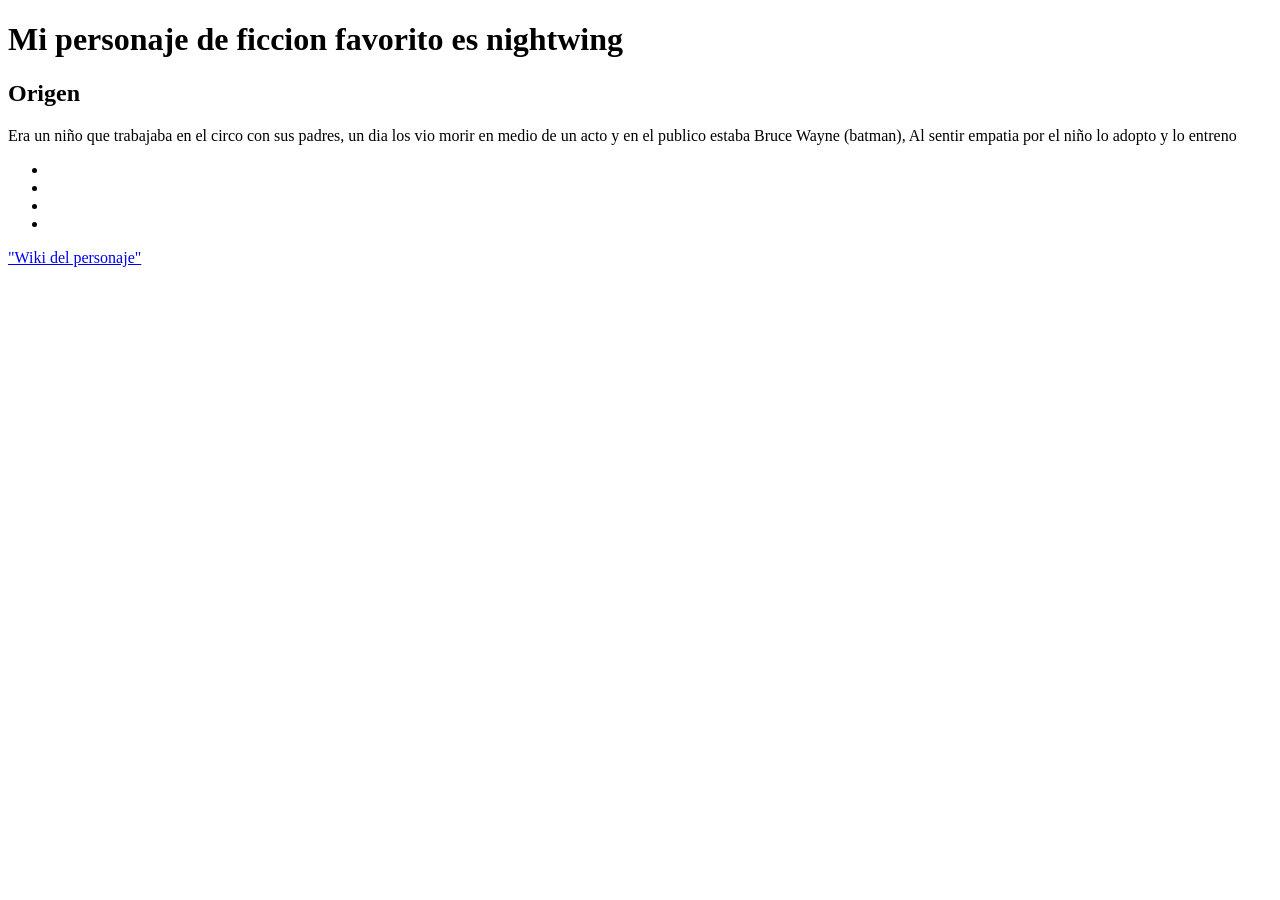
==== index.html @ abec76a6 "hola mundo" ====
<!doctype html>
<html lang="es">
  <head>
    <meta charset="utf-8" />
    <title>Personaje</title>
  </head>
  <body>
    <h1>Mi personaje de ficcion favorito es nightwing</h1>
    <h2>Origen</h2>
    <p>
      Era un niño que trabajaba en el circo con sus padres, un dia los vio morir
      en medio de un acto y en el publico estaba Bruce Wayne (batman), Al sentir
      empatia por el niño lo adopto y lo entreno
    </p>
    <ul>
      <li></li>

      <li></li>

      <li></li>

      <li></li>
    </ul>
    <a href="https://es.wikipedia.org/wiki/Nightwing_(DC_Comics)"
      ><p>"Wiki del personaje"</p></a
    >
  </body>
</html>
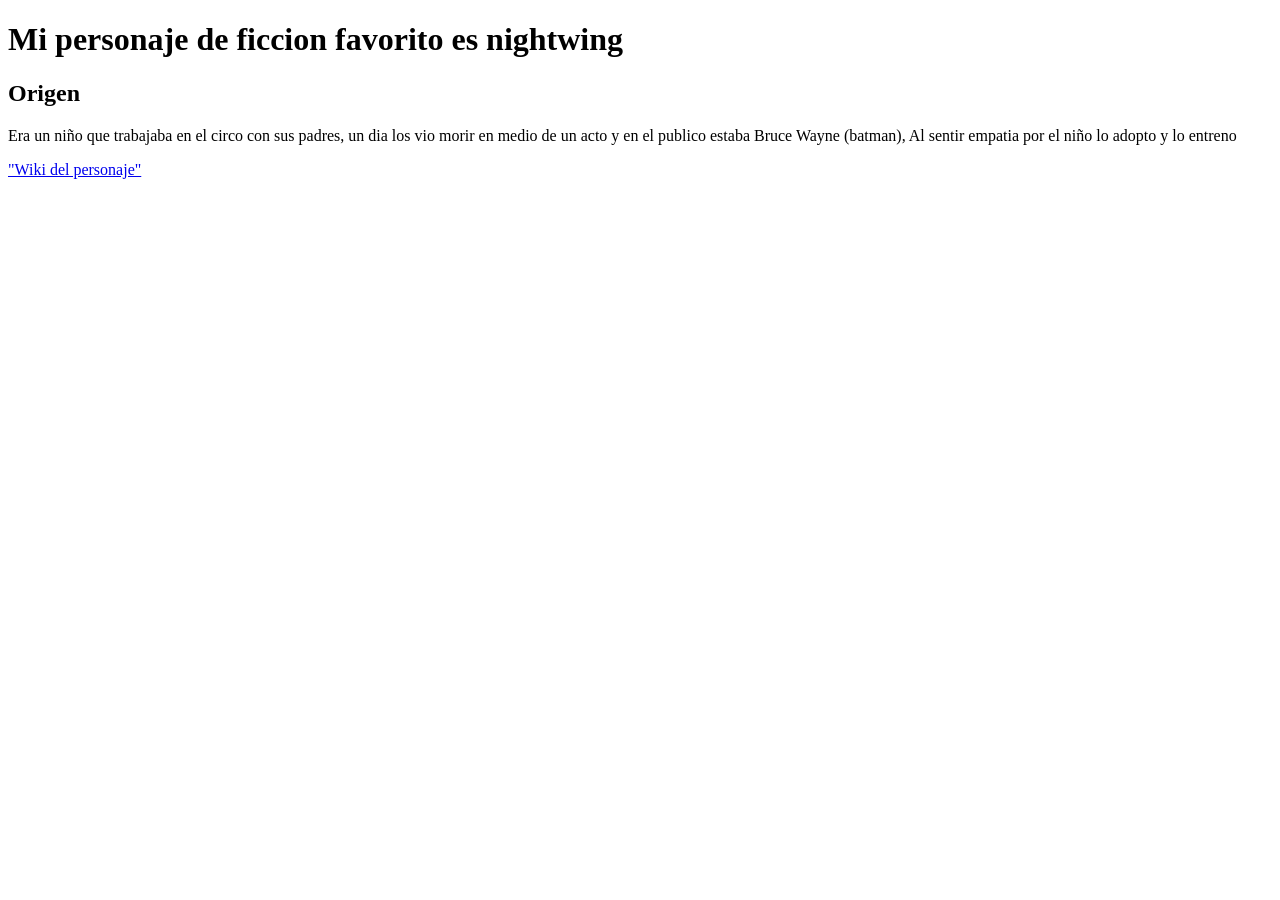
==== commit a76be0da: "Remove empty list from index.html Removed empty list from the character description section." ====
--- a/index.html
+++ b/index.html
@@ -12,15 +12,6 @@
       en medio de un acto y en el publico estaba Bruce Wayne (batman), Al sentir
       empatia por el niño lo adopto y lo entreno
     </p>
-    <ul>
-      <li></li>
-
-      <li></li>
-
-      <li></li>
-
-      <li></li>
-    </ul>
     <a href="https://es.wikipedia.org/wiki/Nightwing_(DC_Comics)"
       ><p>"Wiki del personaje"</p></a
     >
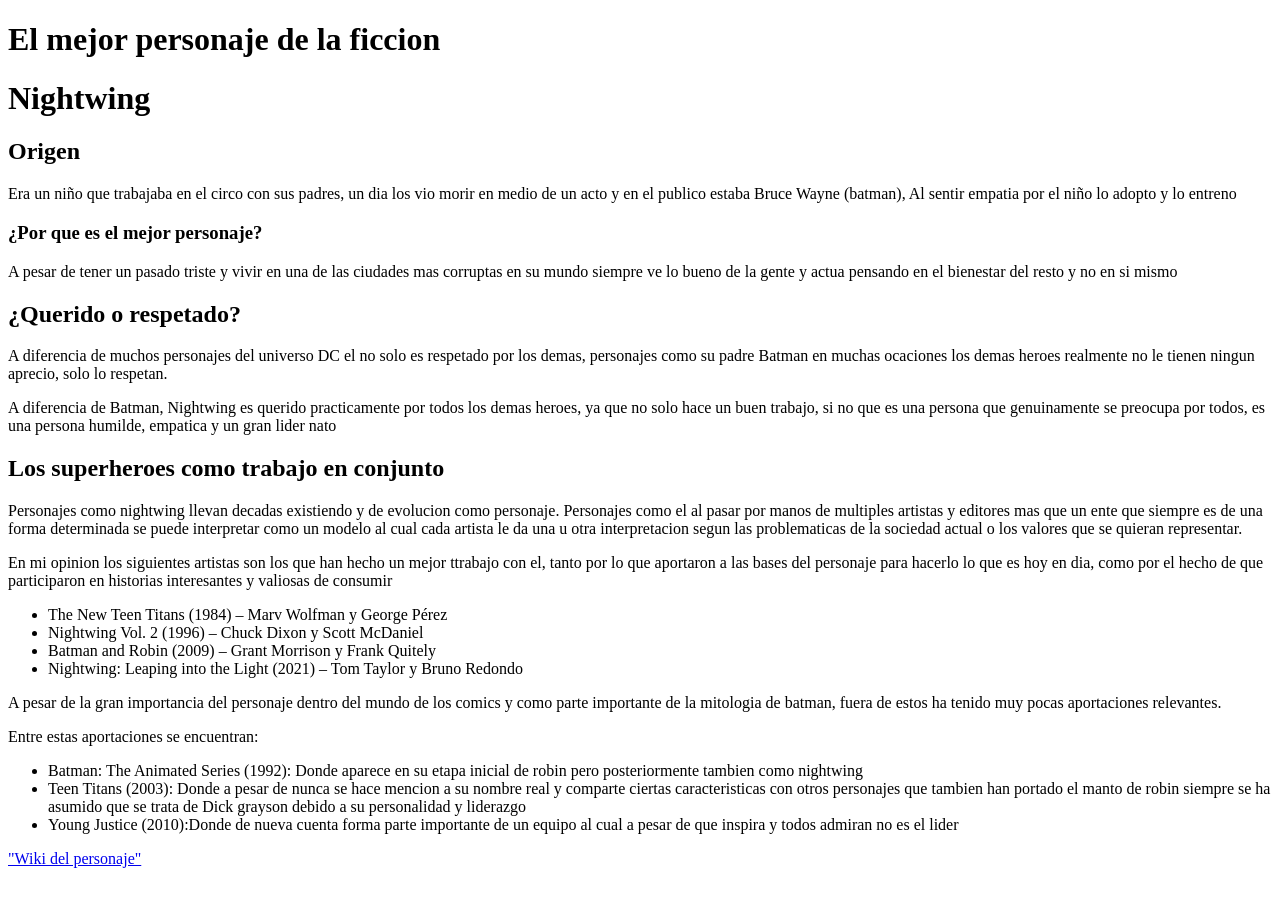
==== commit 0f260852: "Toda la informacion de la front page" ====
--- a/index.html
+++ b/index.html
@@ -5,15 +5,37 @@
     <title>Personaje</title>
   </head>
   <body>
-    <h1>Mi personaje de ficcion favorito es nightwing</h1>
+    <h1>El mejor personaje de la ficcion</h1>
+    <h1>Nightwing</h1>
     <h2>Origen</h2>
     <p>
       Era un niño que trabajaba en el circo con sus padres, un dia los vio morir
       en medio de un acto y en el publico estaba Bruce Wayne (batman), Al sentir
       empatia por el niño lo adopto y lo entreno
     </p>
-    <a href="https://es.wikipedia.org/wiki/Nightwing_(DC_Comics)"
-      ><p>"Wiki del personaje"</p></a
-    >
+    <h3>¿Por que es el mejor personaje?</h3>
+    <p>A pesar de tener un pasado triste y vivir en una de las ciudades mas corruptas en su mundo siempre ve lo bueno de la gente y actua pensando en el bienestar del resto y no en si mismo</p>
+    <h2>¿Querido o respetado?</h2>
+    <p>A diferencia de muchos personajes del universo DC el no solo es respetado por los demas, personajes como su padre Batman en muchas ocaciones los demas heroes realmente no le tienen ningun aprecio, solo lo respetan.</p>
+    <p>A diferencia de Batman, Nightwing es querido practicamente por todos los demas heroes, ya que no solo hace un buen trabajo, si no que es una persona que genuinamente se preocupa por todos, es una persona humilde, empatica y un gran lider nato</p>
+    <h2>Los superheroes como trabajo en conjunto</h2>
+    <p>Personajes como nightwing llevan decadas existiendo y de evolucion como personaje. Personajes como el al pasar por manos de multiples artistas y editores mas que un ente que siempre es de una forma determinada se puede interpretar como un modelo al cual cada artista le da una u otra interpretacion segun las problematicas de la sociedad actual o los valores que se quieran representar.</p>
+    <p>En mi opinion los siguientes artistas son los que han hecho un mejor ttrabajo con el, tanto por lo que aportaron a las bases del personaje para hacerlo lo que es hoy en dia, como por el hecho de que participaron en historias interesantes y valiosas de consumir</p>
+    <ul>
+      <li>The New Teen Titans (1984) – Marv Wolfman y George Pérez</li>
+      <li>Nightwing Vol. 2 (1996) – Chuck Dixon y Scott McDaniel</li>
+      <li>Batman and Robin (2009) – Grant Morrison y Frank Quitely</li>
+      <li>Nightwing: Leaping into the Light (2021) – Tom Taylor y Bruno Redondo</li>
+    </ul>
+    <p>A pesar de la gran importancia del personaje dentro del mundo de los comics y como parte importante de la mitologia de batman, fuera de estos ha tenido muy pocas aportaciones relevantes.</p>
+    <p>Entre estas aportaciones se encuentran: </p>
+    <ul>
+      <li>Batman: The Animated Series (1992):
+      Donde aparece en su etapa inicial de robin pero posteriormente tambien como nightwing</li>
+      <li>Teen Titans (2003): Donde a pesar de nunca se hace mencion a su nombre real y comparte ciertas caracteristicas con otros personajes que tambien han portado el manto de robin siempre se ha asumido que se trata de Dick grayson debido a su personalidad y liderazgo</li>
+      <li>Young Justice (2010):Donde de nueva cuenta forma parte importante de un equipo al cual a pesar de que inspira y todos admiran no es el lider</li>
+    </ul>
   </body>
-</html>
+  <footer><a href="https://es.wikipedia.org/wiki/Nightwing_(DC_Comics)"
+      ><p>"Wiki del personaje"</p></a></footer>
+</html>
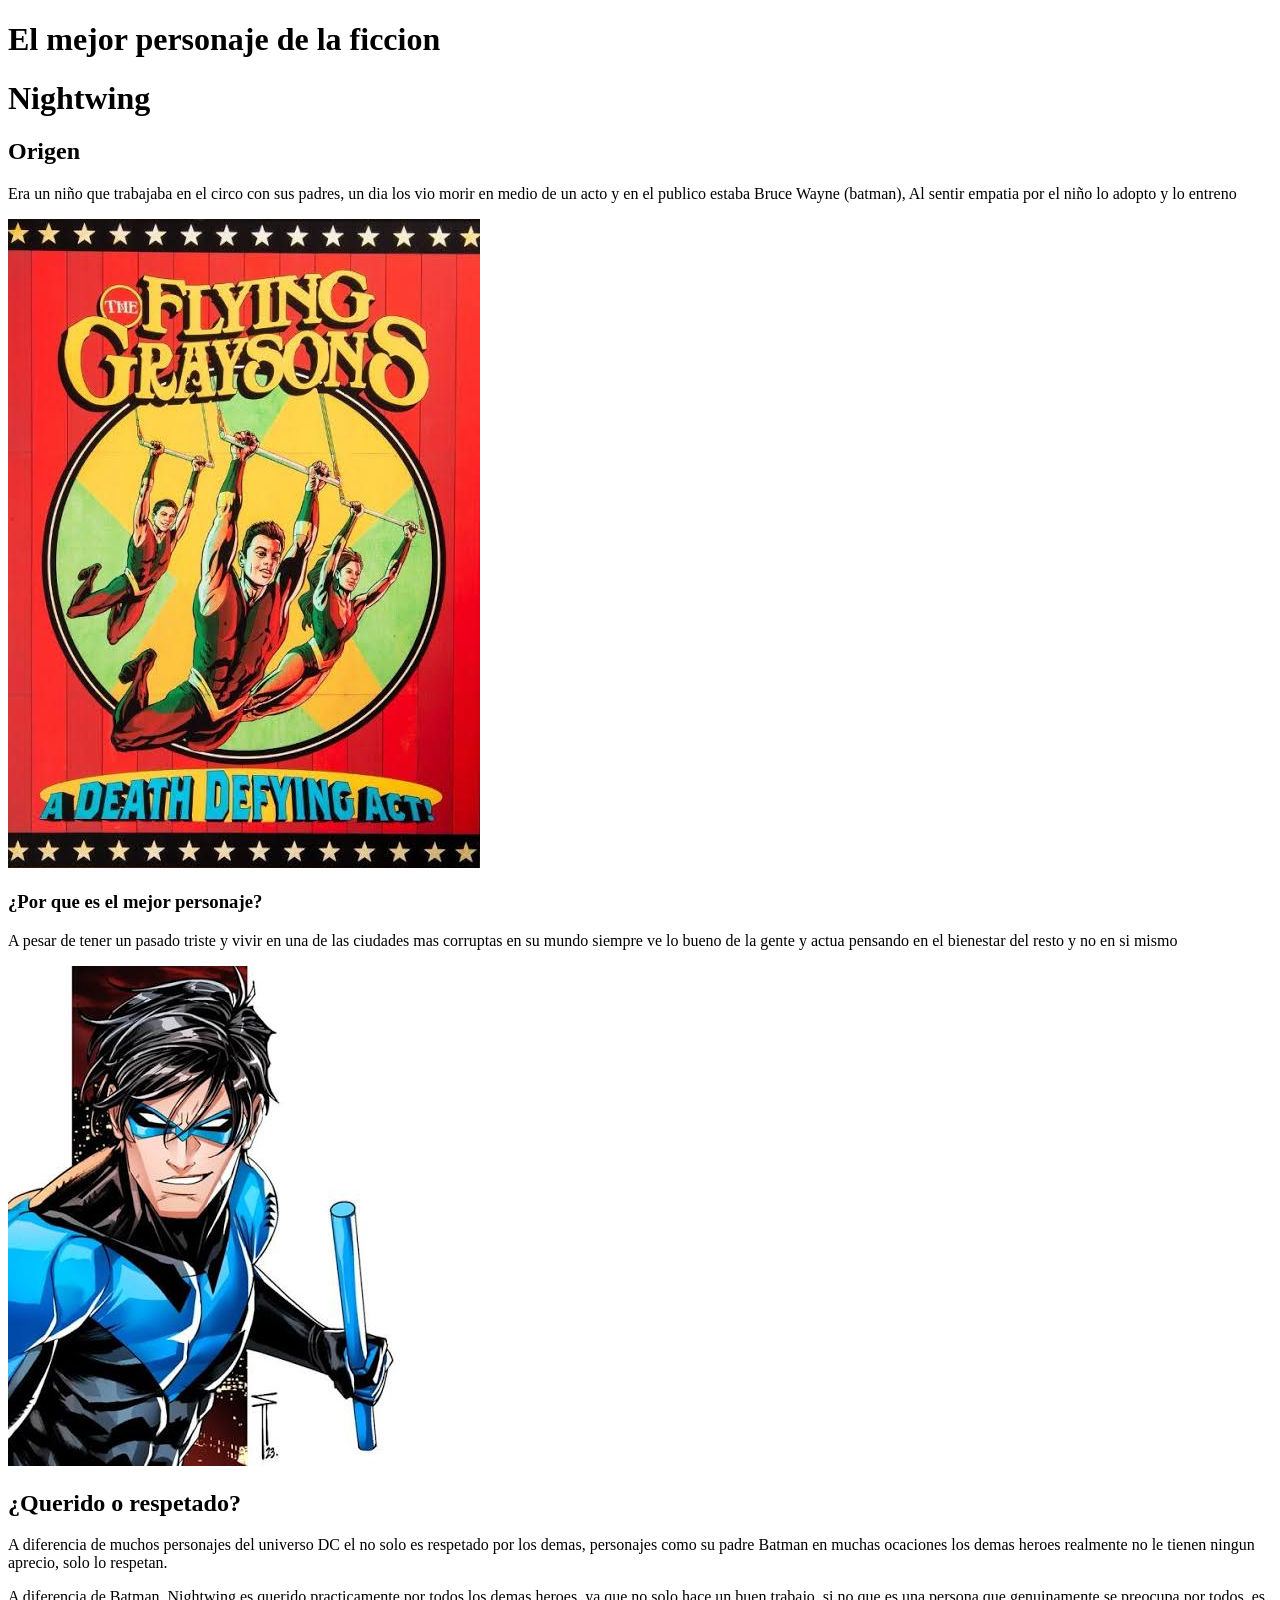
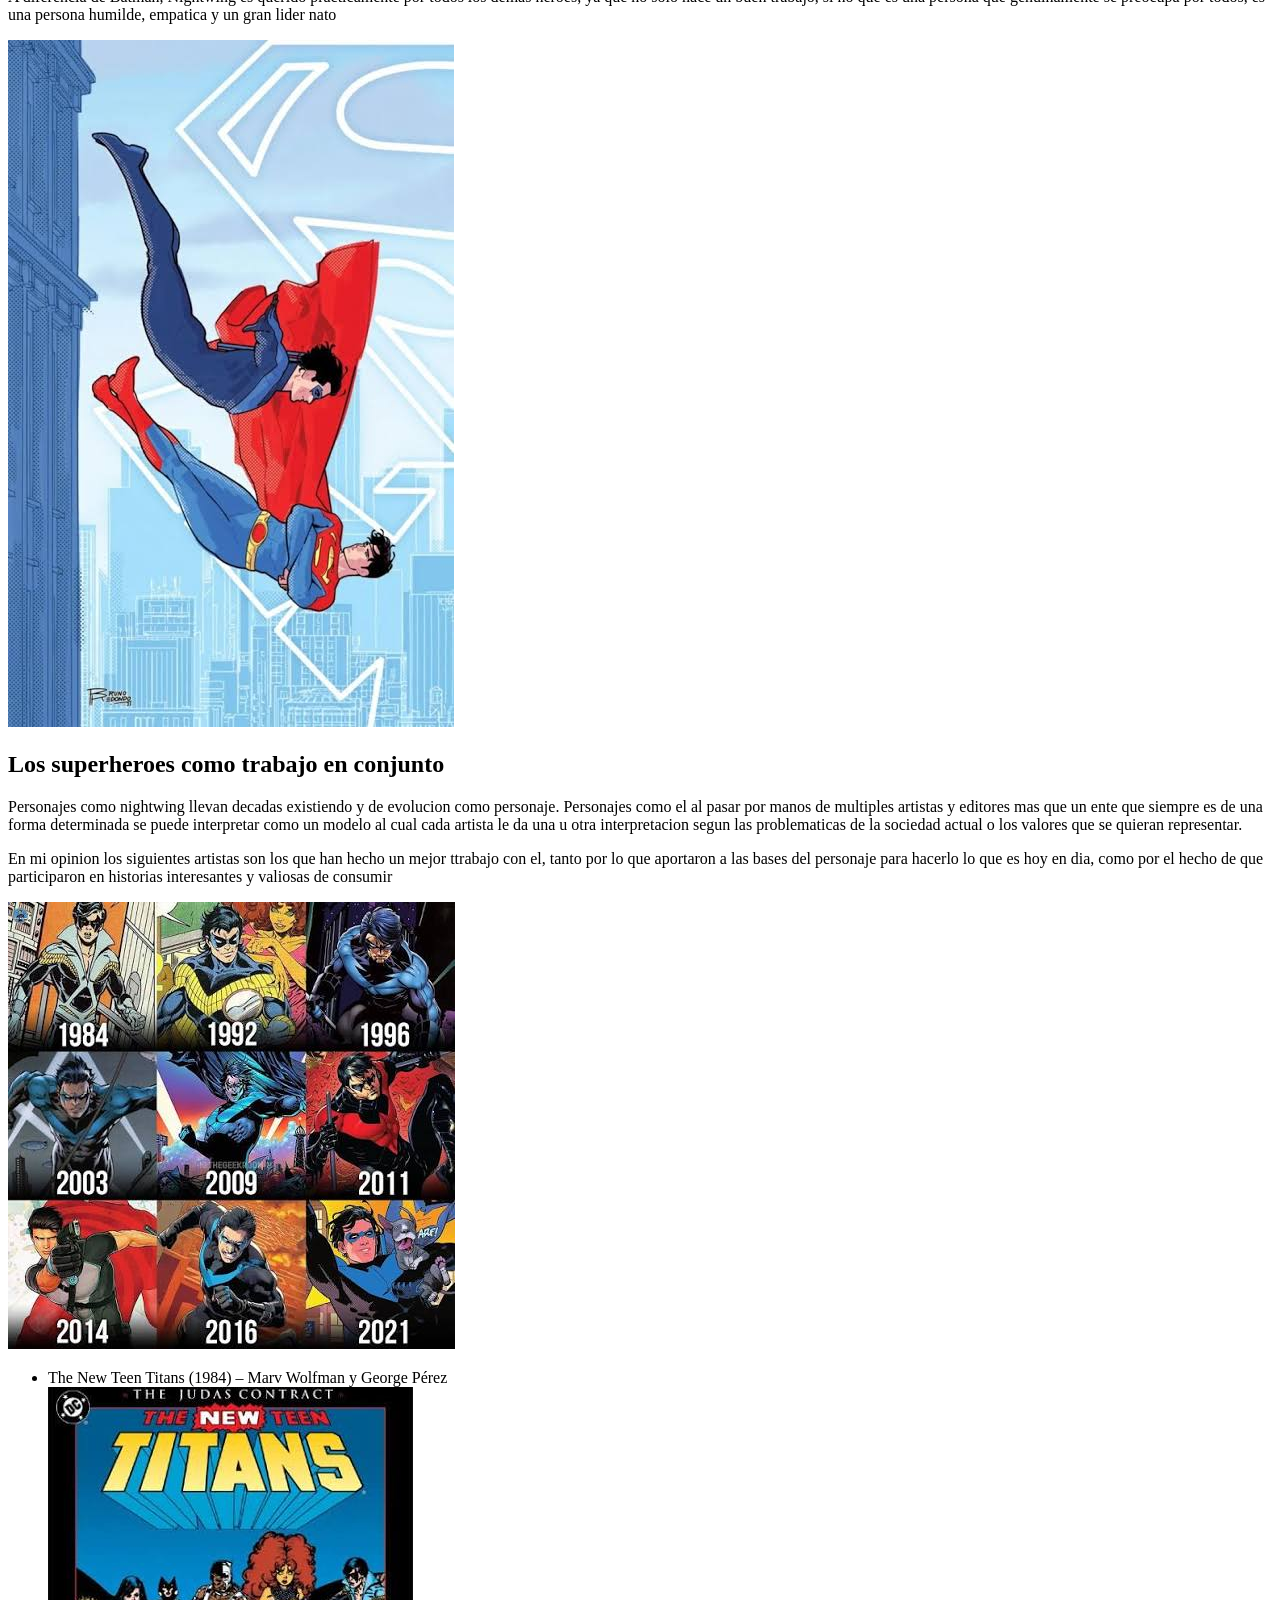
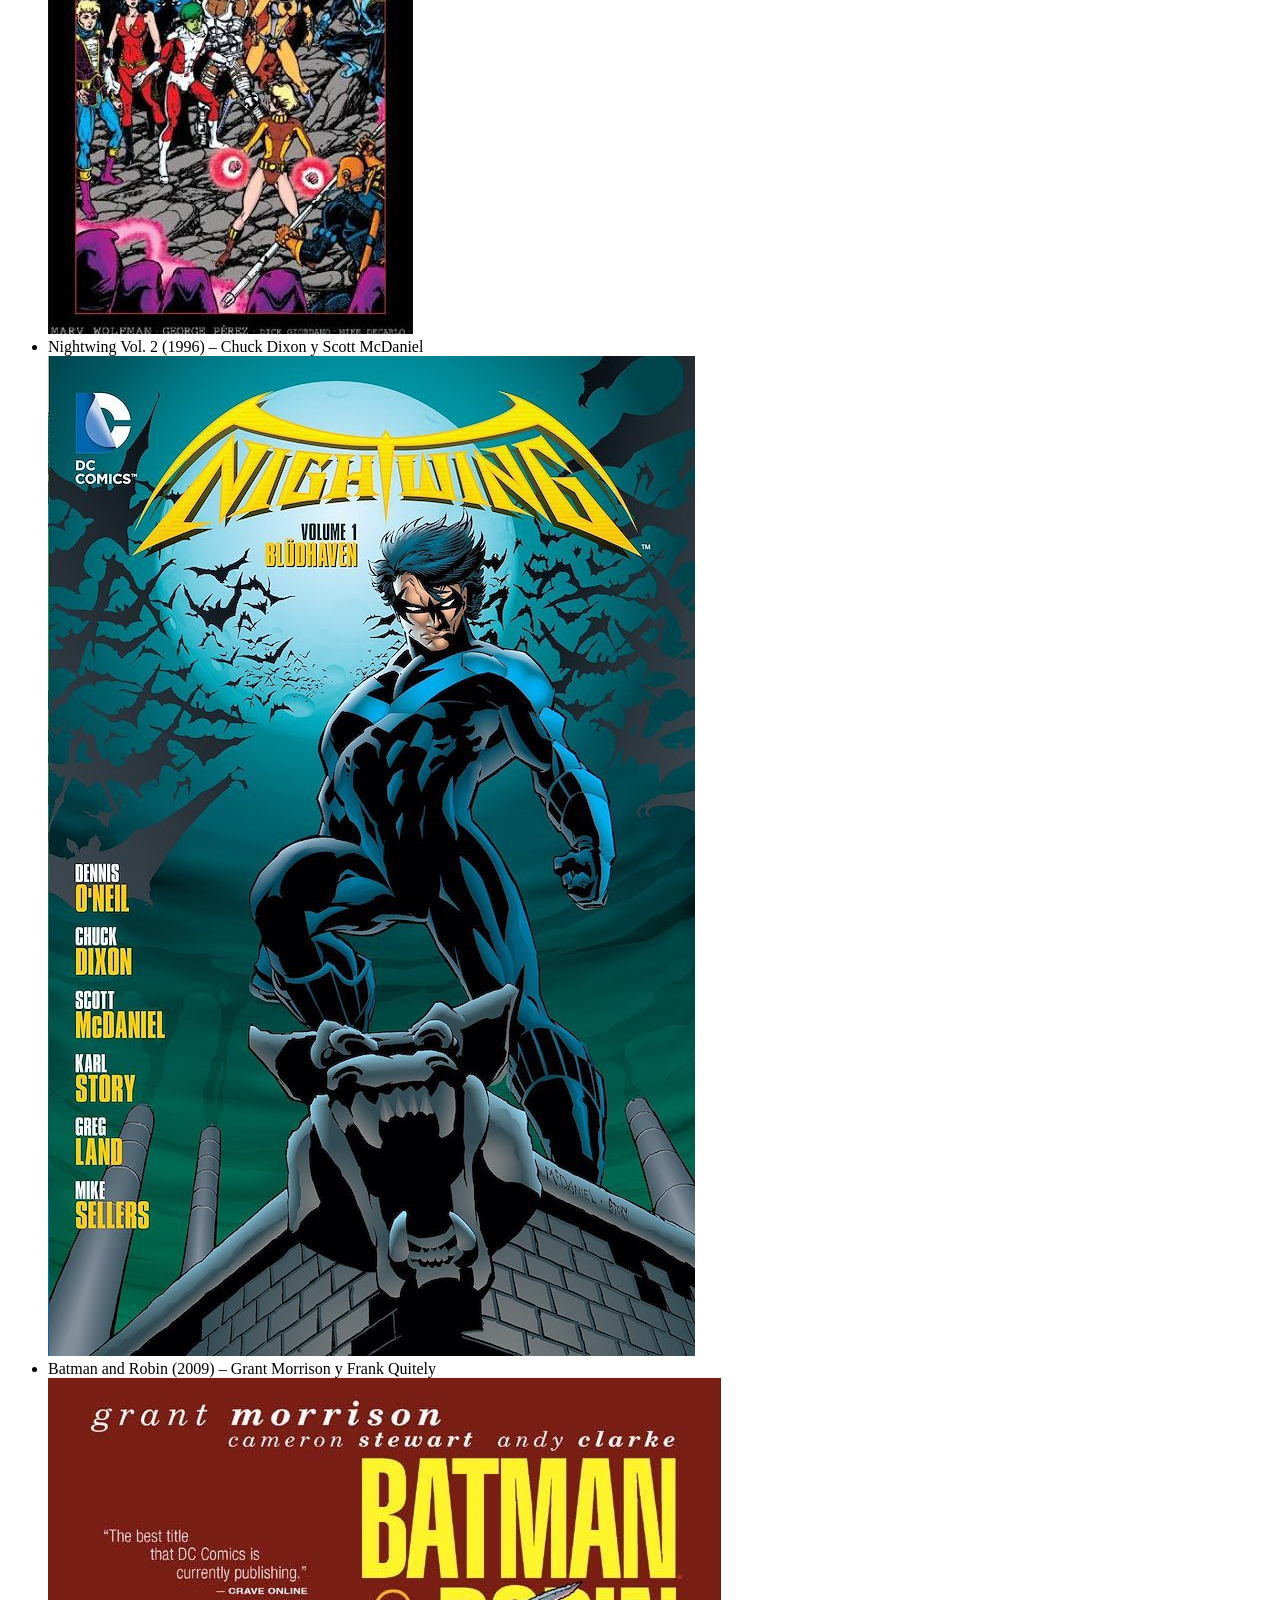
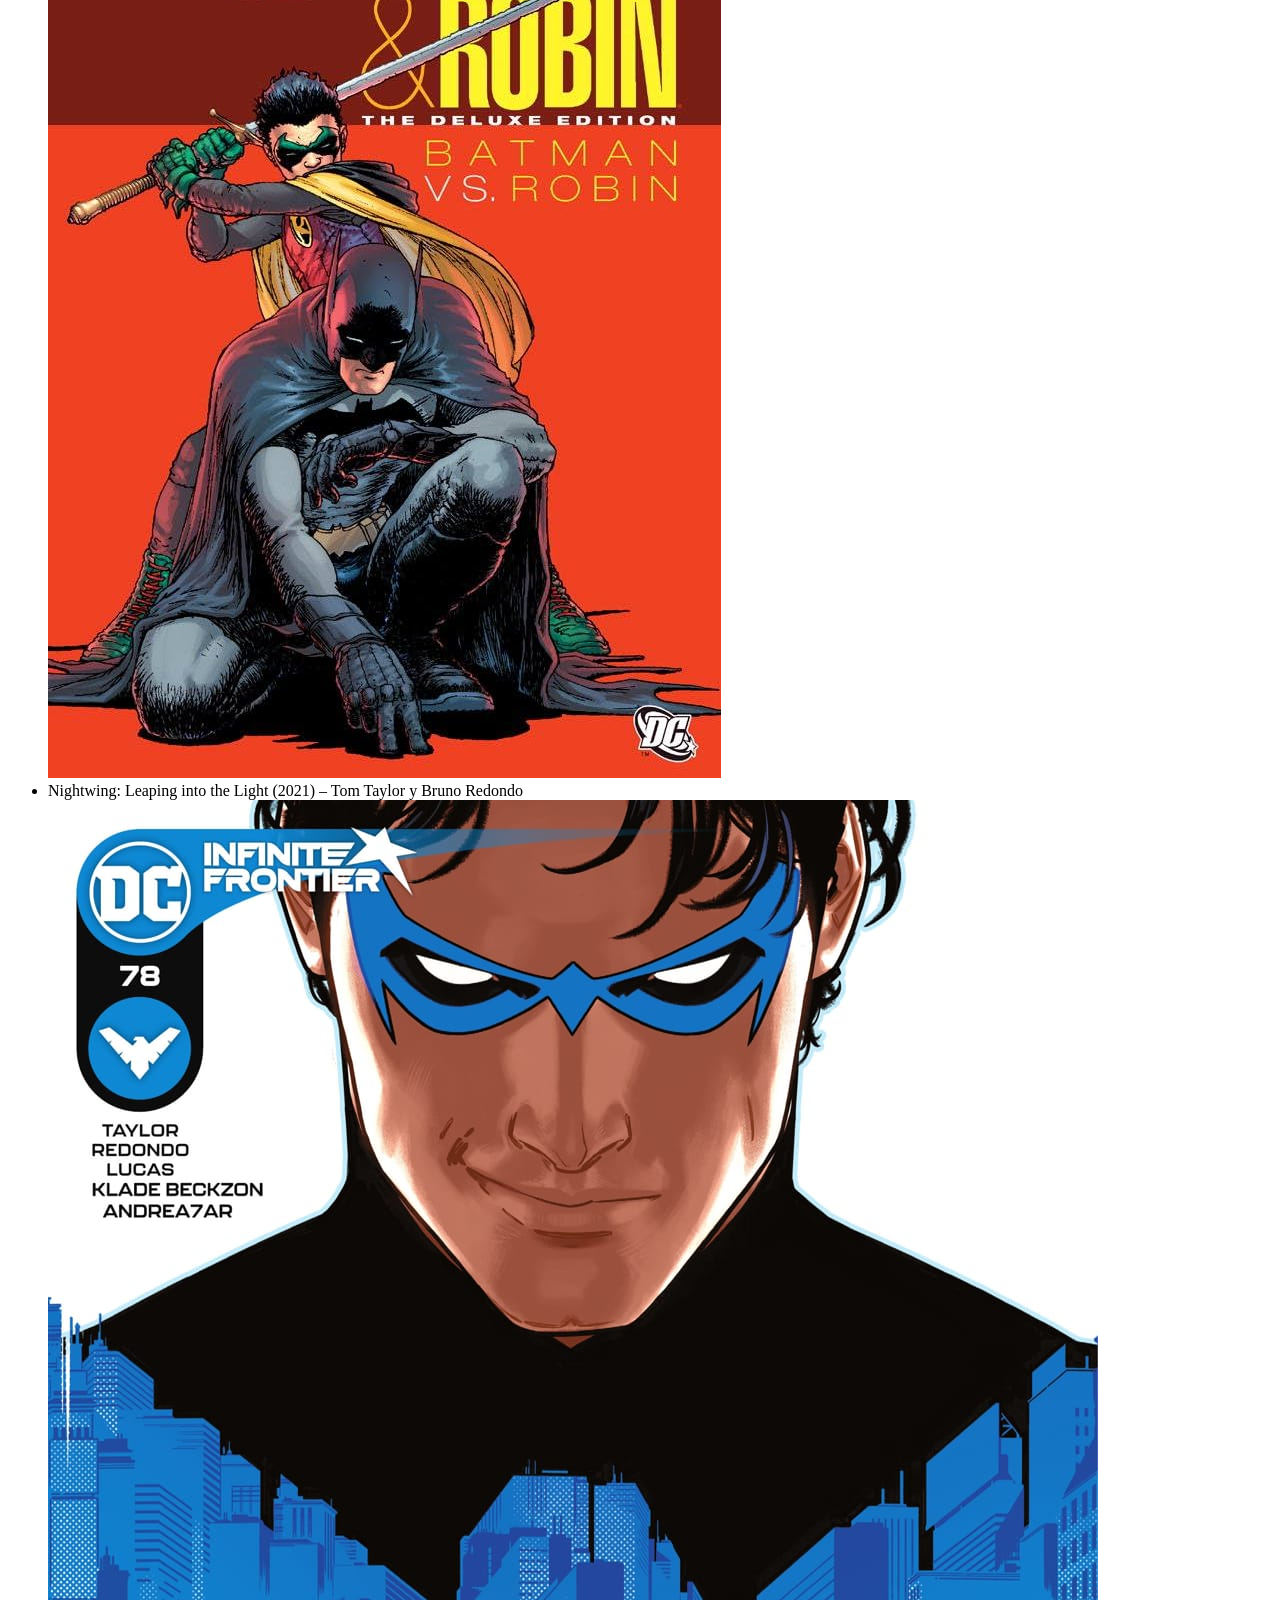
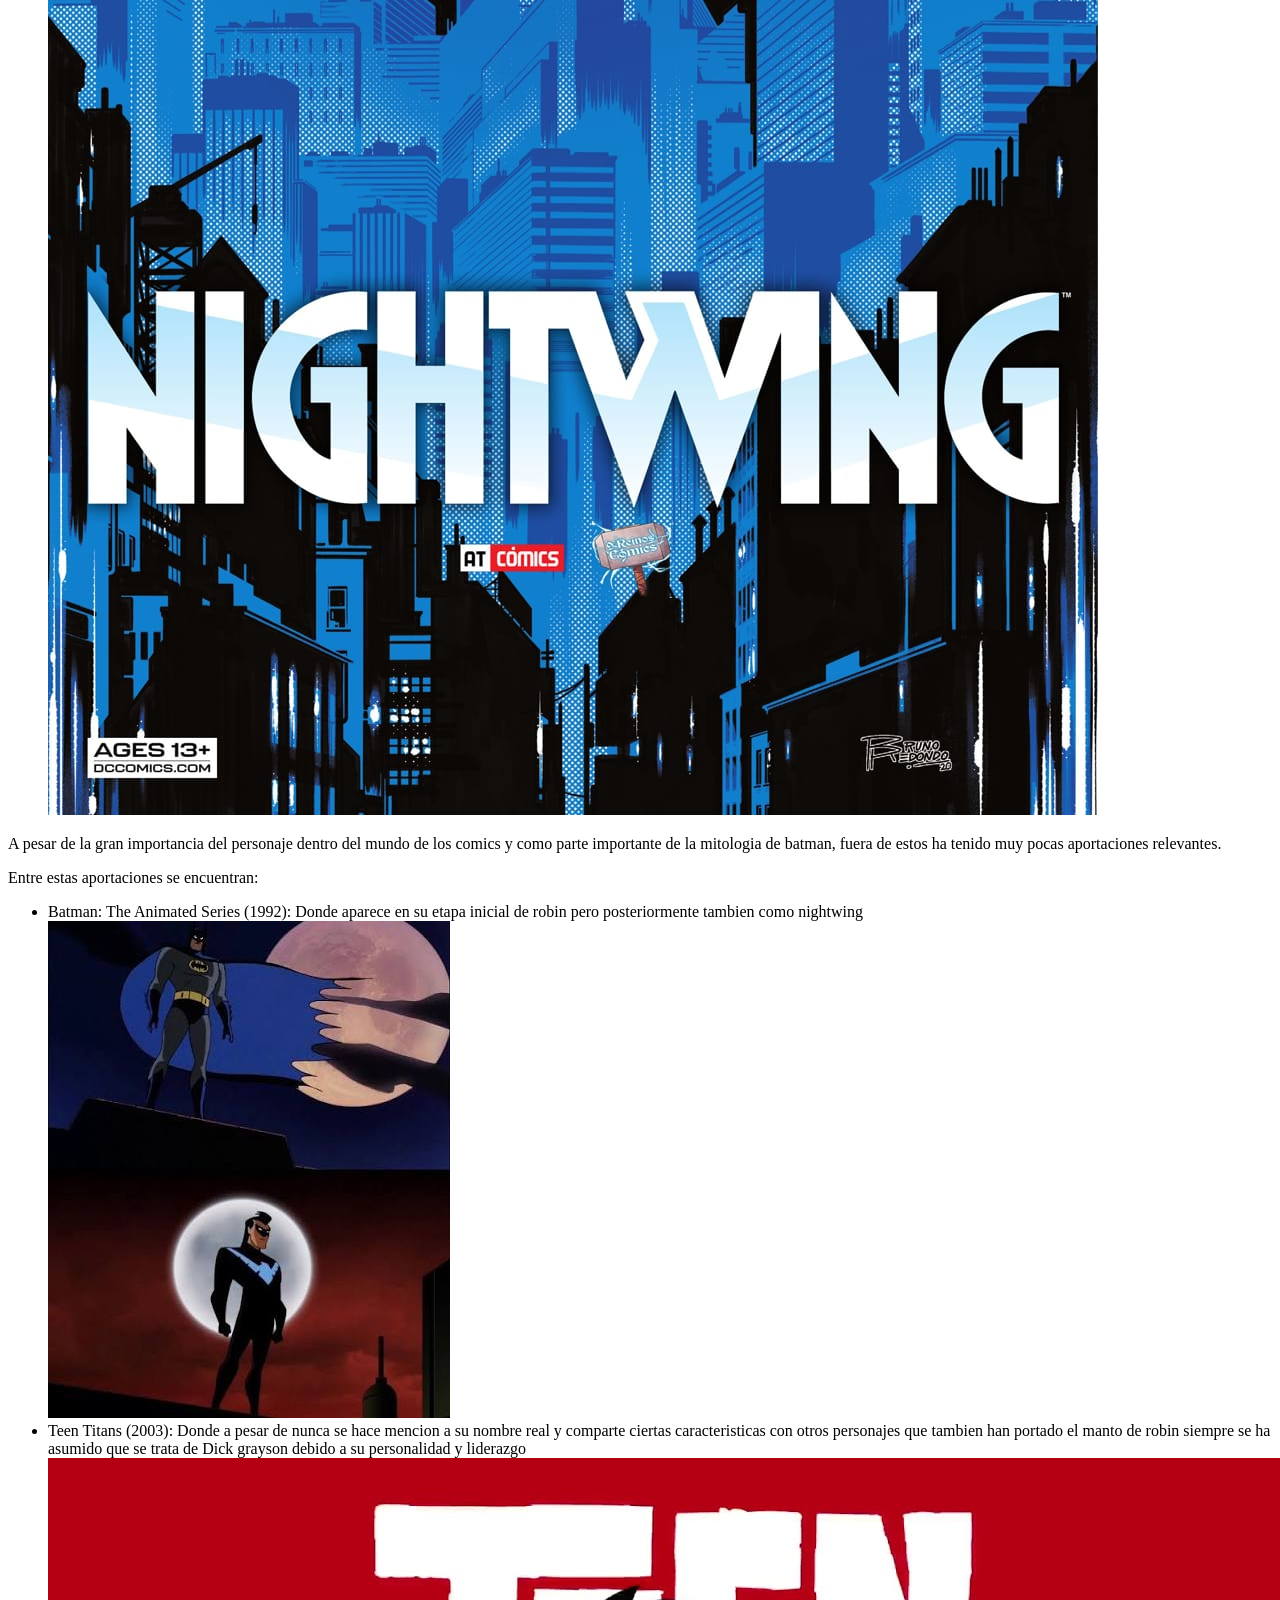
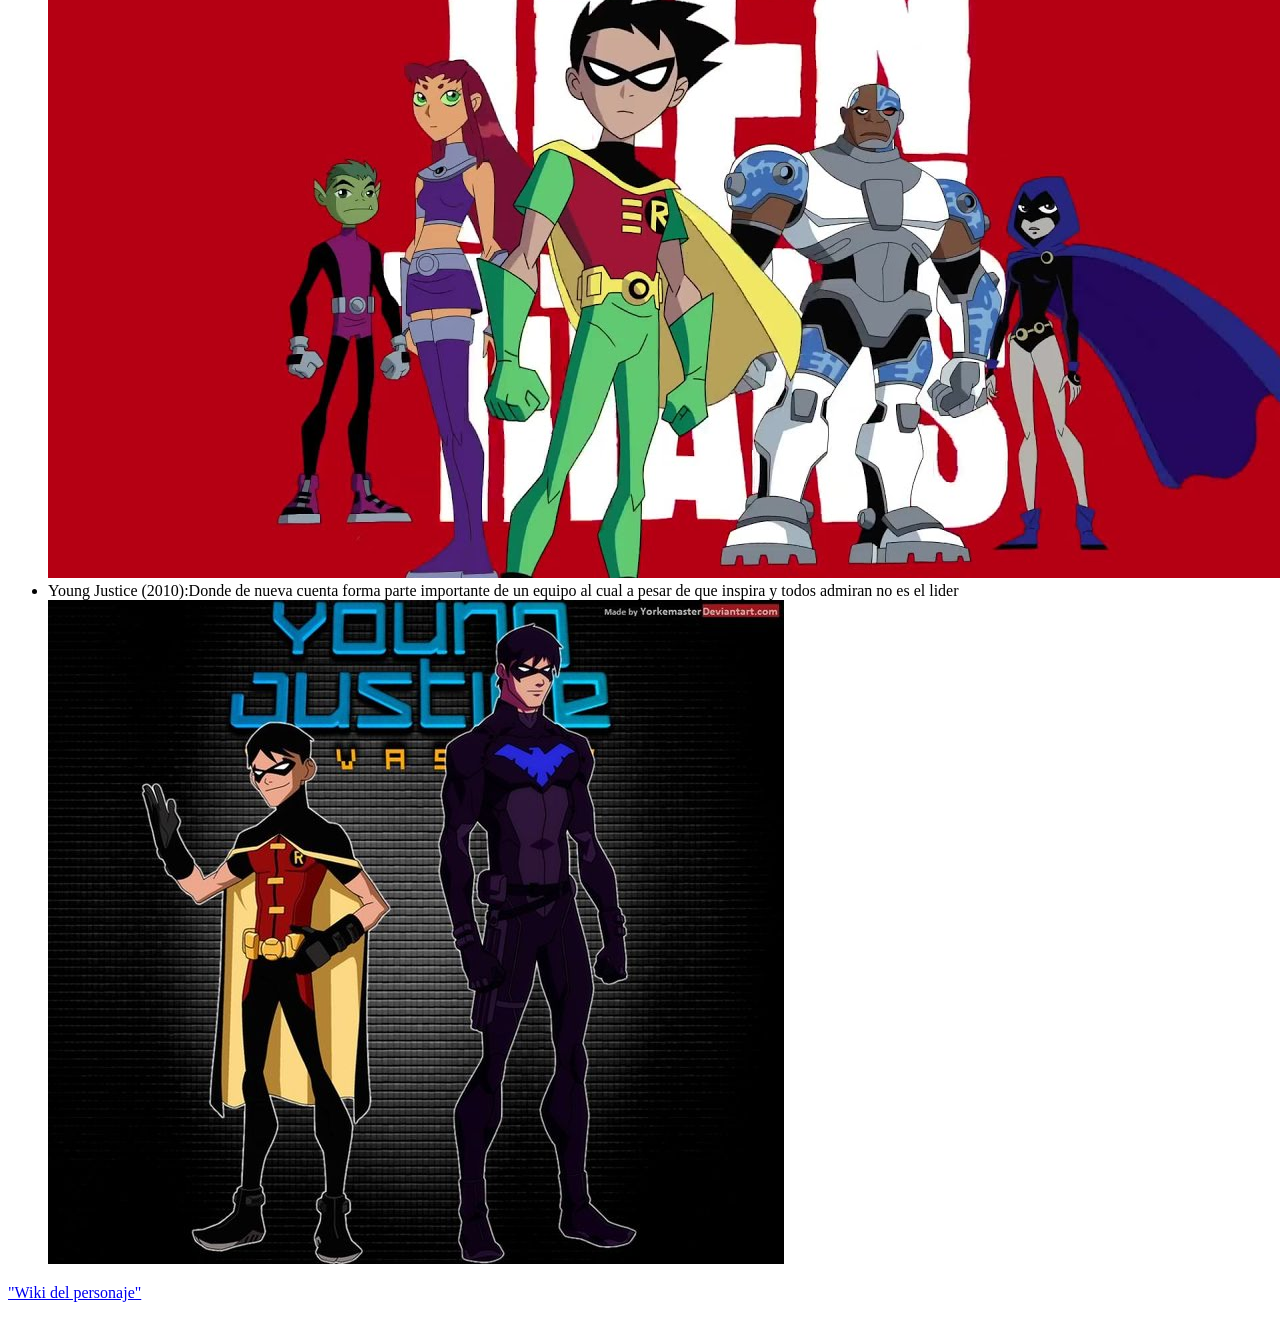
==== commit d1d9be14: "Imagenes añadidas" ====
--- a/index.html
+++ b/index.html
@@ -13,27 +13,38 @@
       en medio de un acto y en el publico estaba Bruce Wayne (batman), Al sentir
       empatia por el niño lo adopto y lo entreno
     </p>
+    <img src="Flying graysons.jpg" alt="Dick y su familia en el circo">
     <h3>¿Por que es el mejor personaje?</h3>
     <p>A pesar de tener un pasado triste y vivir en una de las ciudades mas corruptas en su mundo siempre ve lo bueno de la gente y actua pensando en el bienestar del resto y no en si mismo</p>
+    <img src="Nightwing.jpg" alt="Nightwing">
     <h2>¿Querido o respetado?</h2>
     <p>A diferencia de muchos personajes del universo DC el no solo es respetado por los demas, personajes como su padre Batman en muchas ocaciones los demas heroes realmente no le tienen ningun aprecio, solo lo respetan.</p>
     <p>A diferencia de Batman, Nightwing es querido practicamente por todos los demas heroes, ya que no solo hace un buen trabajo, si no que es una persona que genuinamente se preocupa por todos, es una persona humilde, empatica y un gran lider nato</p>
+    <img src="Dick y superman.jpg" alt="Nightwwing cayendo con uno de sus mejores amigos, superman">
     <h2>Los superheroes como trabajo en conjunto</h2>
     <p>Personajes como nightwing llevan decadas existiendo y de evolucion como personaje. Personajes como el al pasar por manos de multiples artistas y editores mas que un ente que siempre es de una forma determinada se puede interpretar como un modelo al cual cada artista le da una u otra interpretacion segun las problematicas de la sociedad actual o los valores que se quieran representar.</p>
     <p>En mi opinion los siguientes artistas son los que han hecho un mejor ttrabajo con el, tanto por lo que aportaron a las bases del personaje para hacerlo lo que es hoy en dia, como por el hecho de que participaron en historias interesantes y valiosas de consumir</p>
+    <img src="Epocas.jpg" alt="Nightwing y su evolucion con el tiempo">
     <ul>
       <li>The New Teen Titans (1984) – Marv Wolfman y George Pérez</li>
+      <img src="Judas contract.jpg" alt="La portada mas popular de esa etapa">
       <li>Nightwing Vol. 2 (1996) – Chuck Dixon y Scott McDaniel</li>
+      <img src="Volumen 2.jpg" alt="La portada mas popular de esa etapa">
       <li>Batman and Robin (2009) – Grant Morrison y Frank Quitely</li>
+      <img src="Batman and robin.jpg" alt="La portada mas popular de esa etapa">
       <li>Nightwing: Leaping into the Light (2021) – Tom Taylor y Bruno Redondo</li>
+      <img src="Nightwing taylor.jpg" alt="La portada mas popular de esa etapa">
     </ul>
     <p>A pesar de la gran importancia del personaje dentro del mundo de los comics y como parte importante de la mitologia de batman, fuera de estos ha tenido muy pocas aportaciones relevantes.</p>
     <p>Entre estas aportaciones se encuentran: </p>
     <ul>
       <li>Batman: The Animated Series (1992):
       Donde aparece en su etapa inicial de robin pero posteriormente tambien como nightwing</li>
+      <img src="Batman TAS.jpg" alt="El personaje en la serie de batman">
       <li>Teen Titans (2003): Donde a pesar de nunca se hace mencion a su nombre real y comparte ciertas caracteristicas con otros personajes que tambien han portado el manto de robin siempre se ha asumido que se trata de Dick grayson debido a su personalidad y liderazgo</li>
+      <img src="Teen titans.jpg" alt="Imagen de su aparicion en teen titans">
       <li>Young Justice (2010):Donde de nueva cuenta forma parte importante de un equipo al cual a pesar de que inspira y todos admiran no es el lider</li>
+      <img src="Robin young justice.jpg" alt="Los 2 diseños del personaje en la serie mencionada">
     </ul>
   </body>
   <footer><a href="https://es.wikipedia.org/wiki/Nightwing_(DC_Comics)"
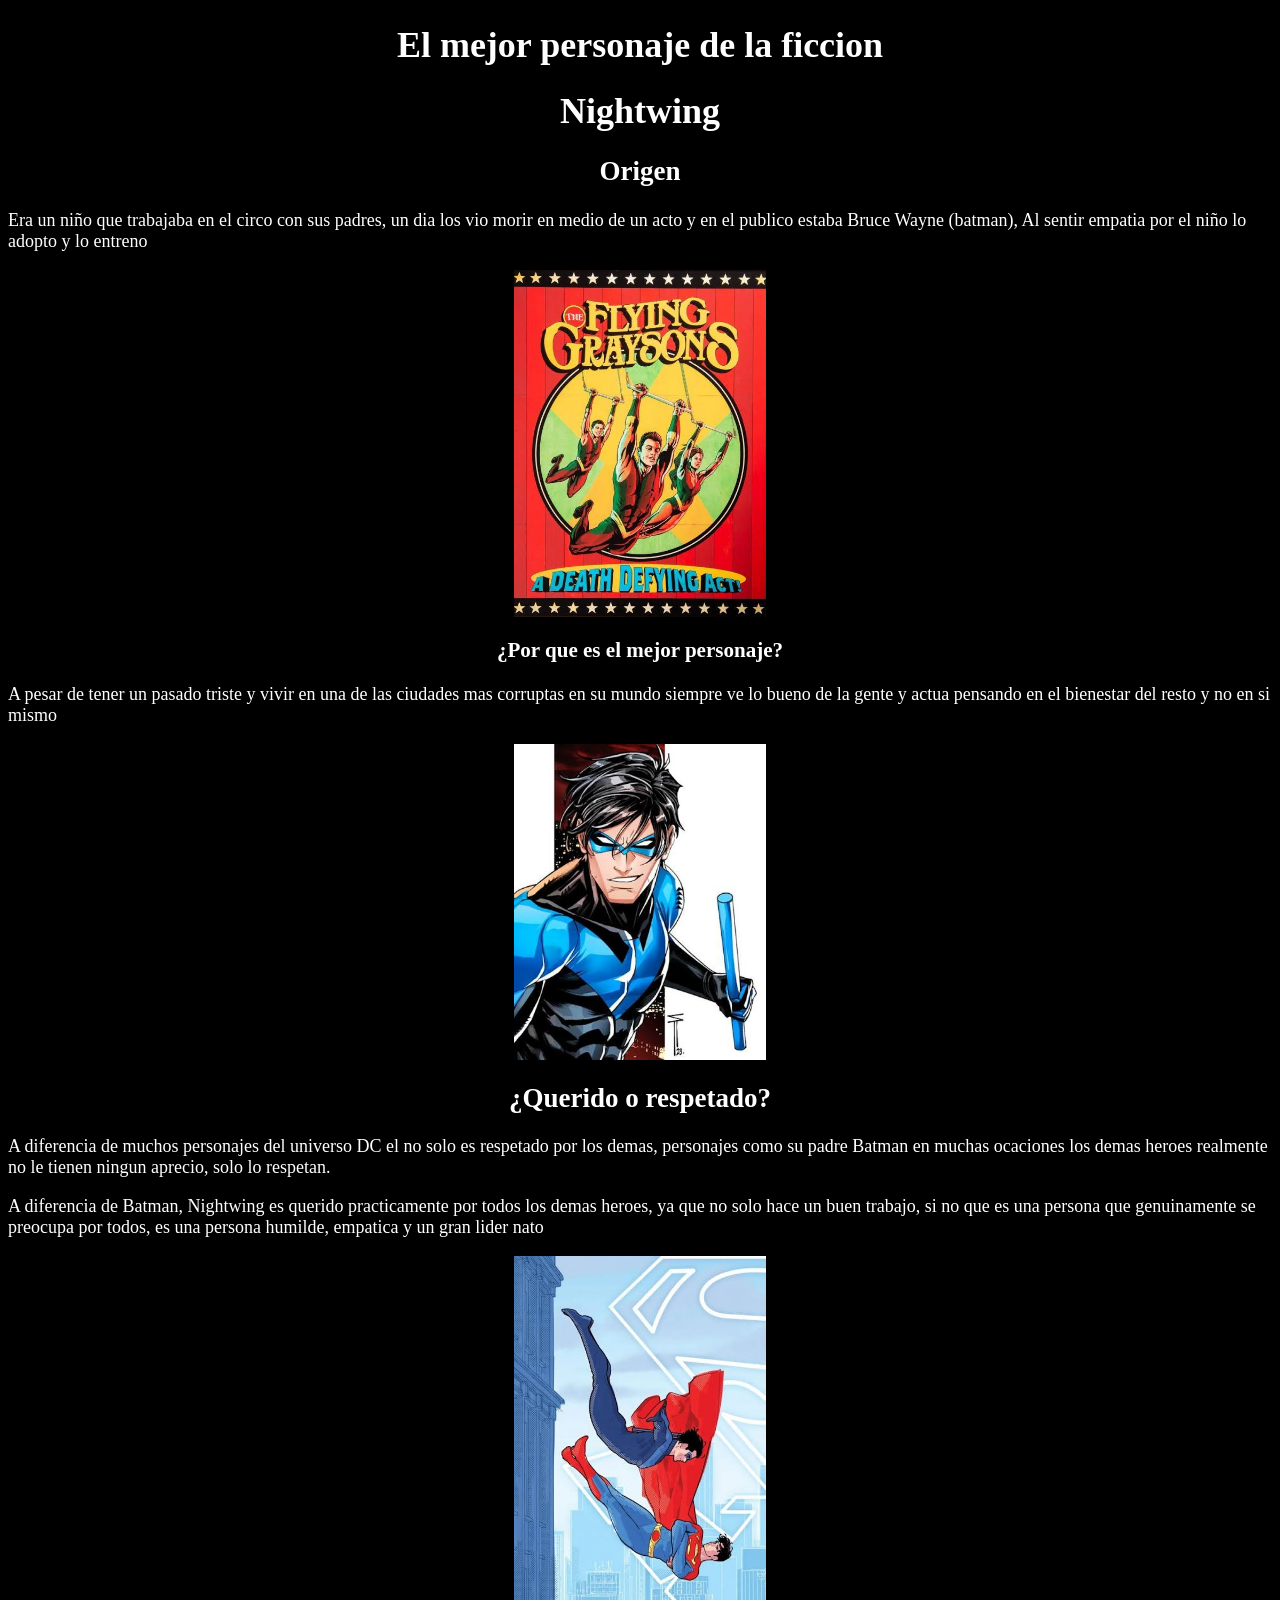
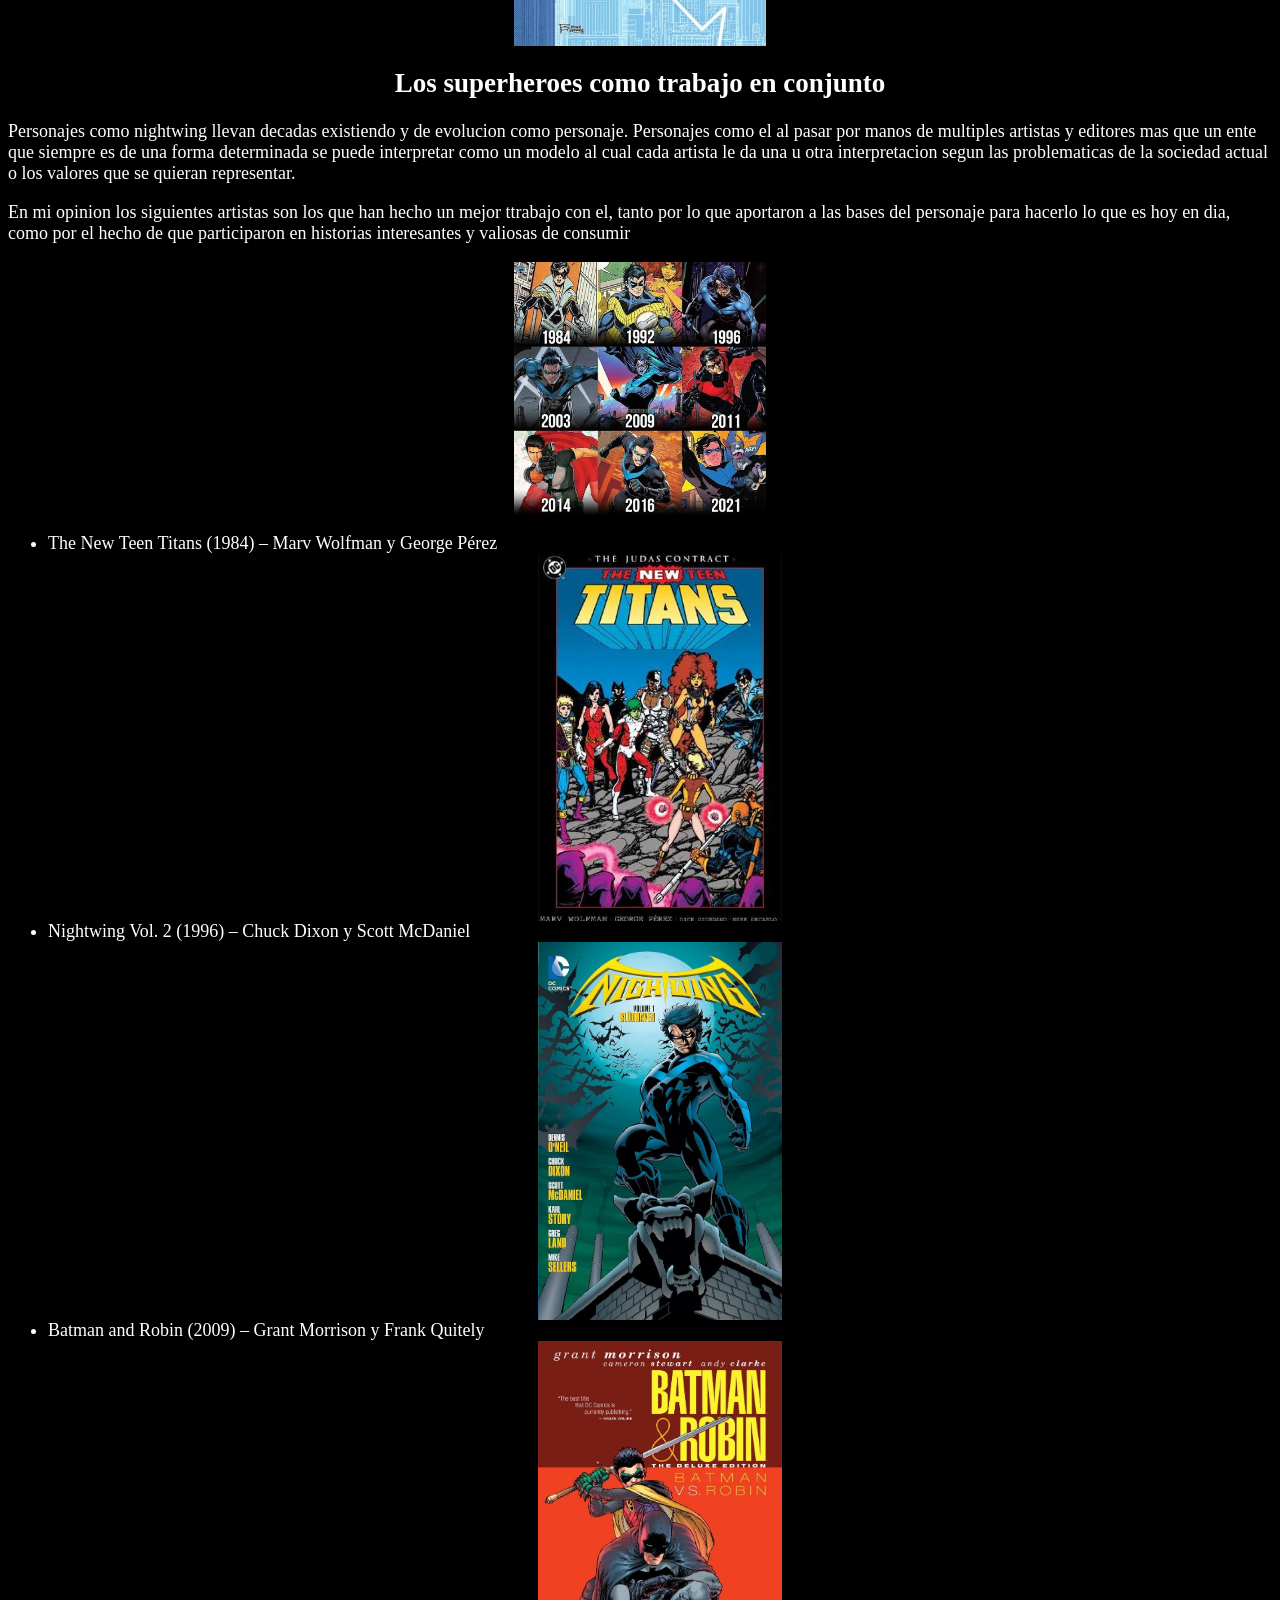
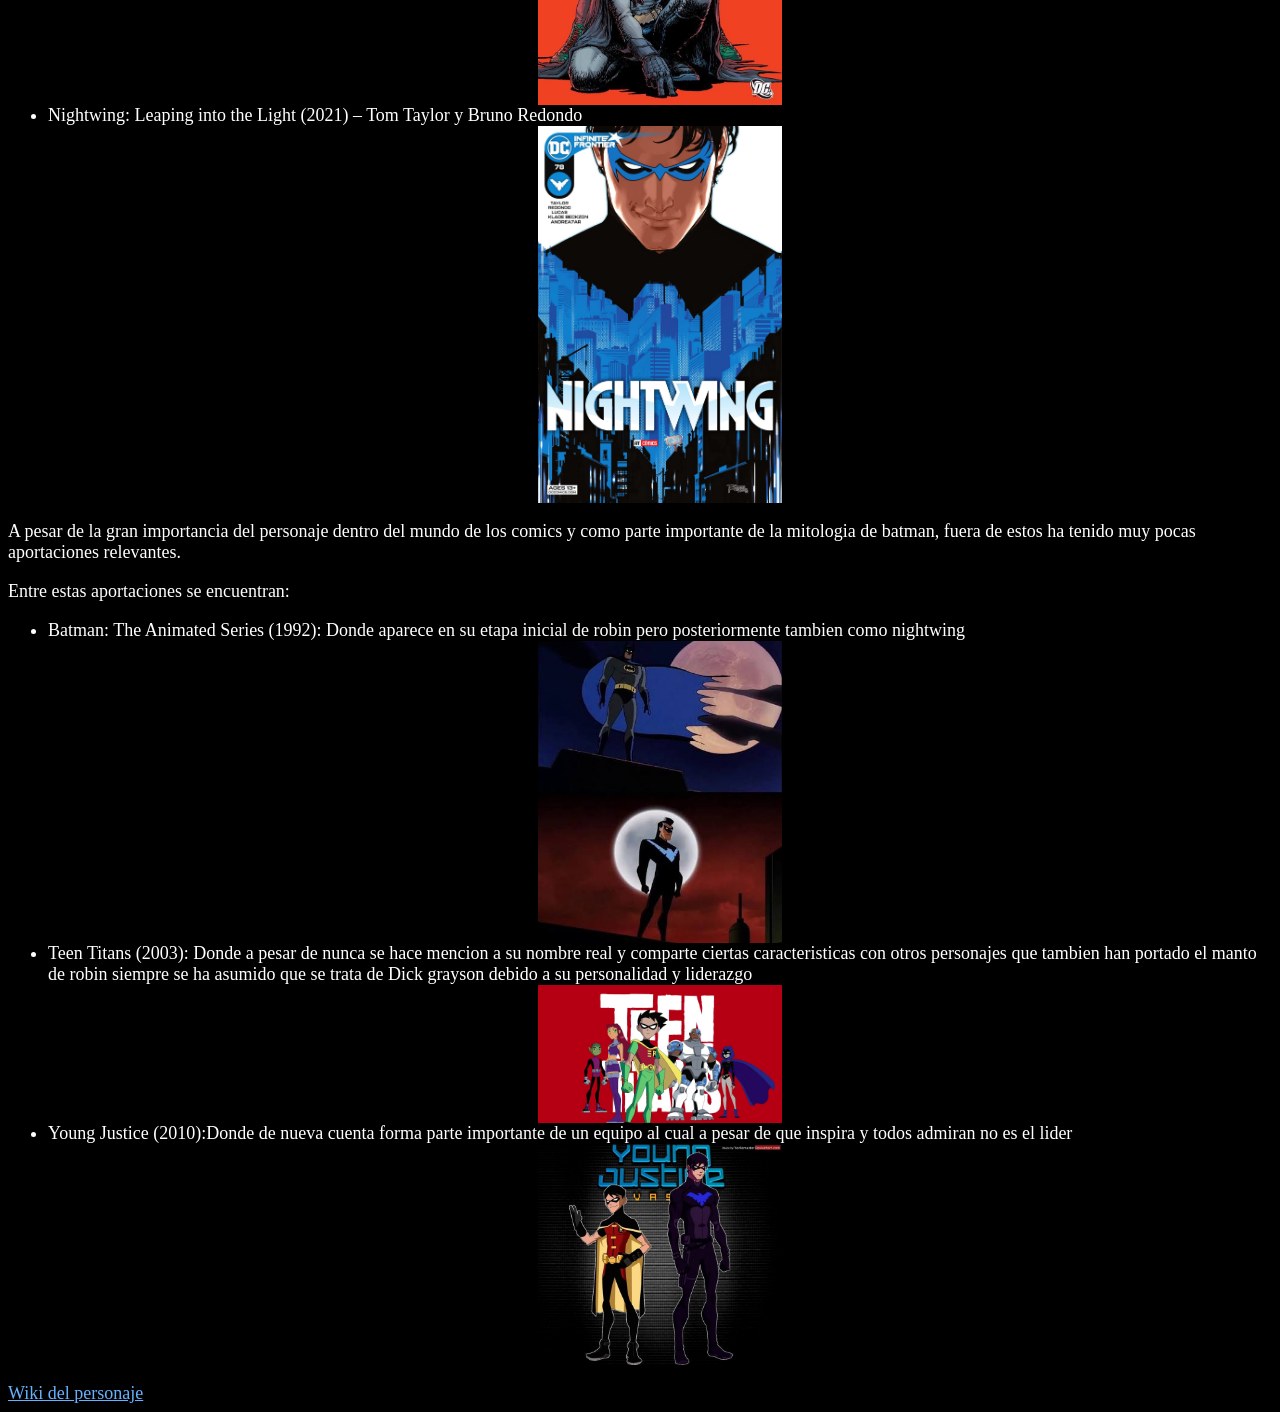
==== commit a411ce3c: "stylessheet agregada y correcciones menores" ====
--- a/index.html
+++ b/index.html
@@ -3,6 +3,7 @@
   <head>
     <meta charset="utf-8" />
     <title>Personaje</title>
+    <link rel="stylesheet" href="styles.css">
   </head>
   <body>
     <h1>El mejor personaje de la ficcion</h1>
@@ -47,6 +48,5 @@
       <img src="Robin young justice.jpg" alt="Los 2 diseños del personaje en la serie mencionada">
     </ul>
   </body>
-  <footer><a href="https://es.wikipedia.org/wiki/Nightwing_(DC_Comics)"
-      ><p>"Wiki del personaje"</p></a></footer>
+  <footer><a href="https://es.wikipedia.org/wiki/Nightwing_(DC_Comics)" target="_blank">Wiki del personaje</a></footer>
 </html>
--- a/styles.css
+++ b/styles.css
@@ -0,0 +1,23 @@
+body {
+    background-color:black;
+    color: white;
+    text-justify: auto;
+    font-size: 18px;
+}
+h1,h2,h3 {
+    text-align: center;
+}
+img {
+    display: block;
+    margin-left: auto;
+    margin-right: auto;
+    width: 20%;
+}
+
+a {
+    color:#66b2ff
+}
+
+a:visited{
+    color: #80d080 
+}
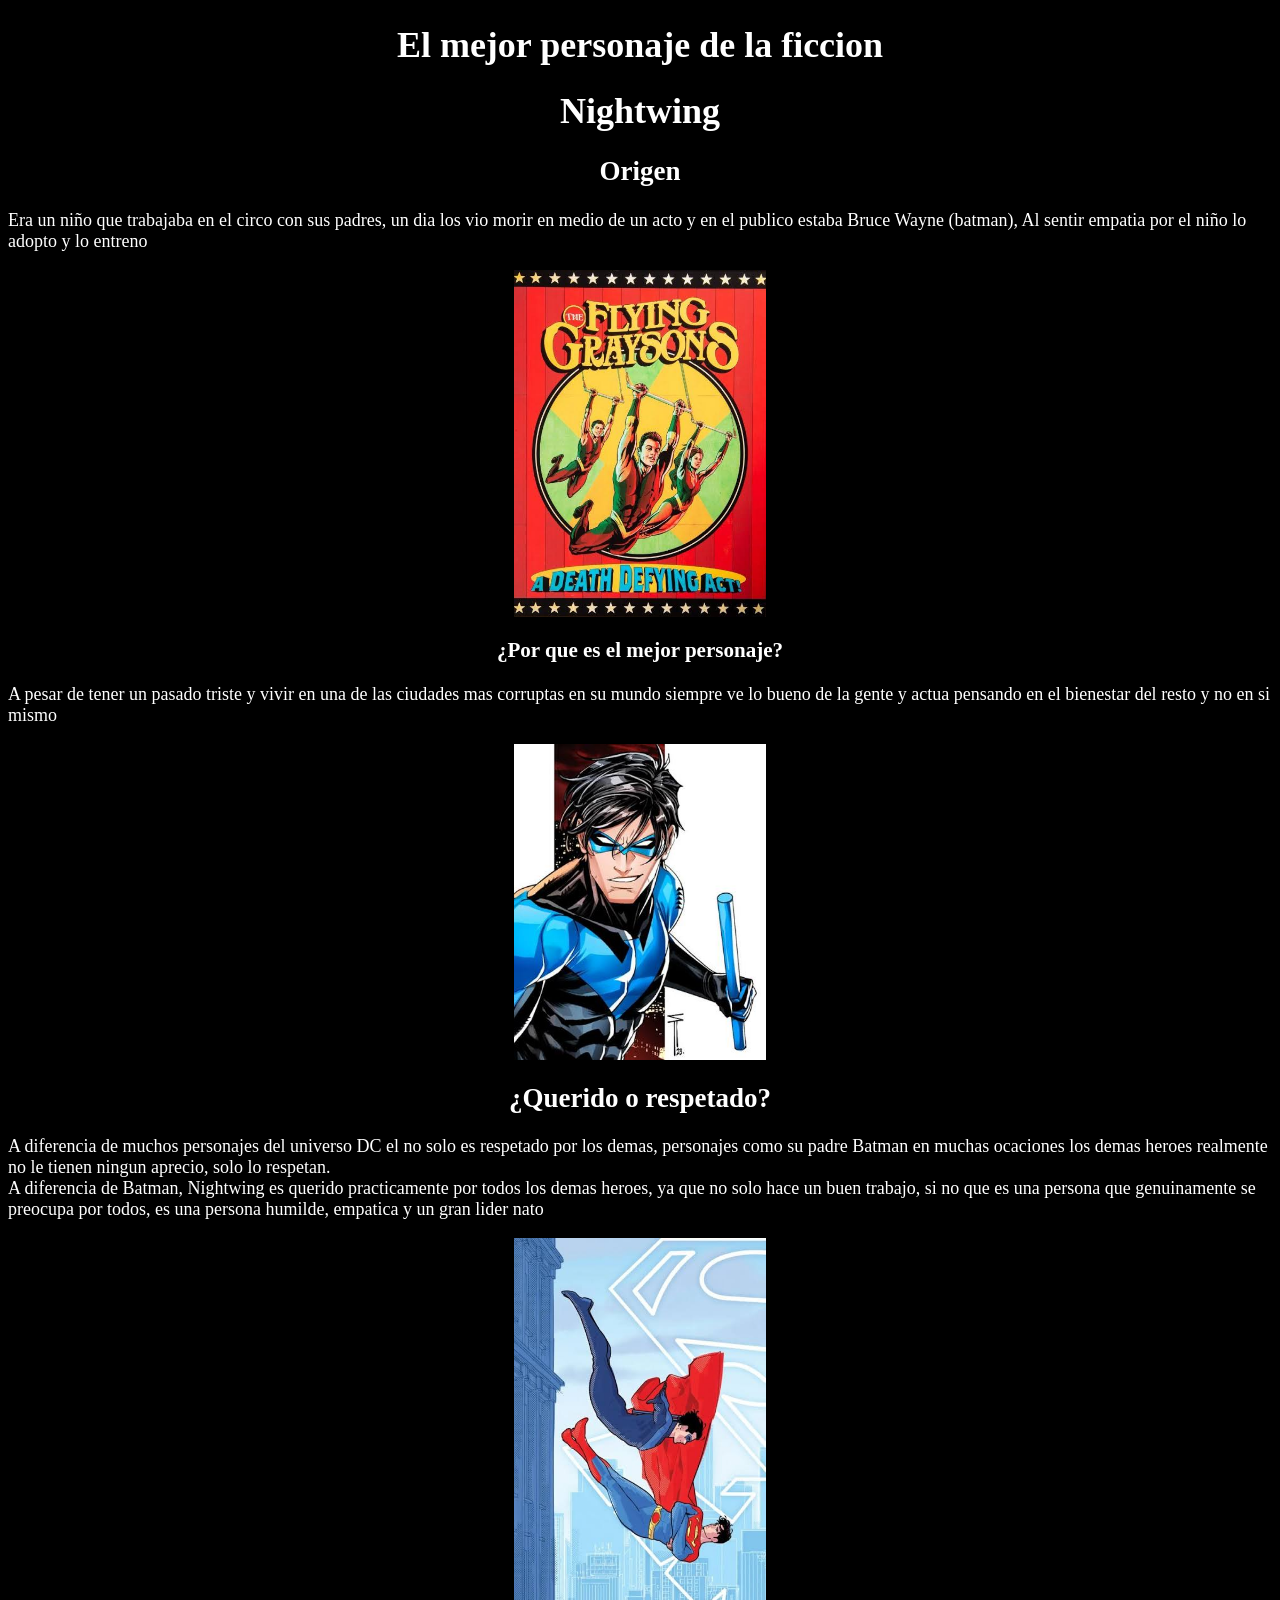
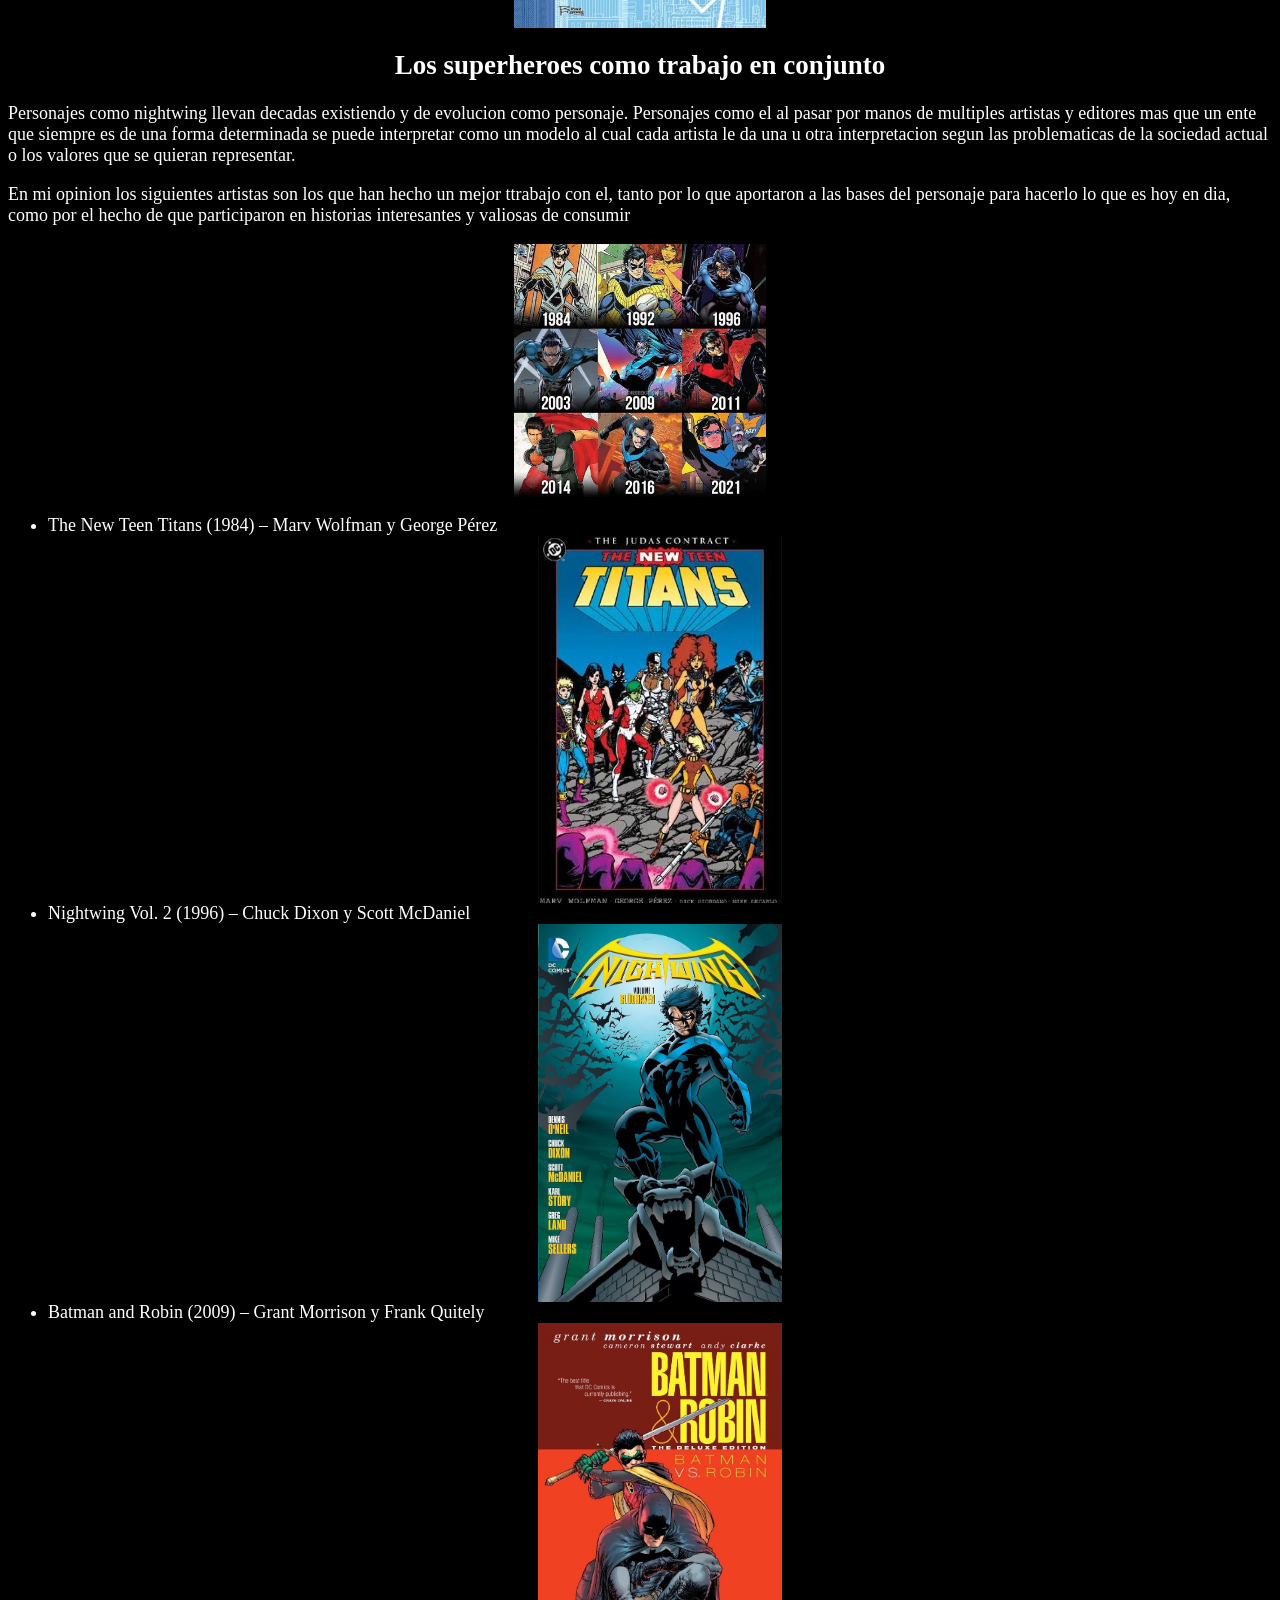
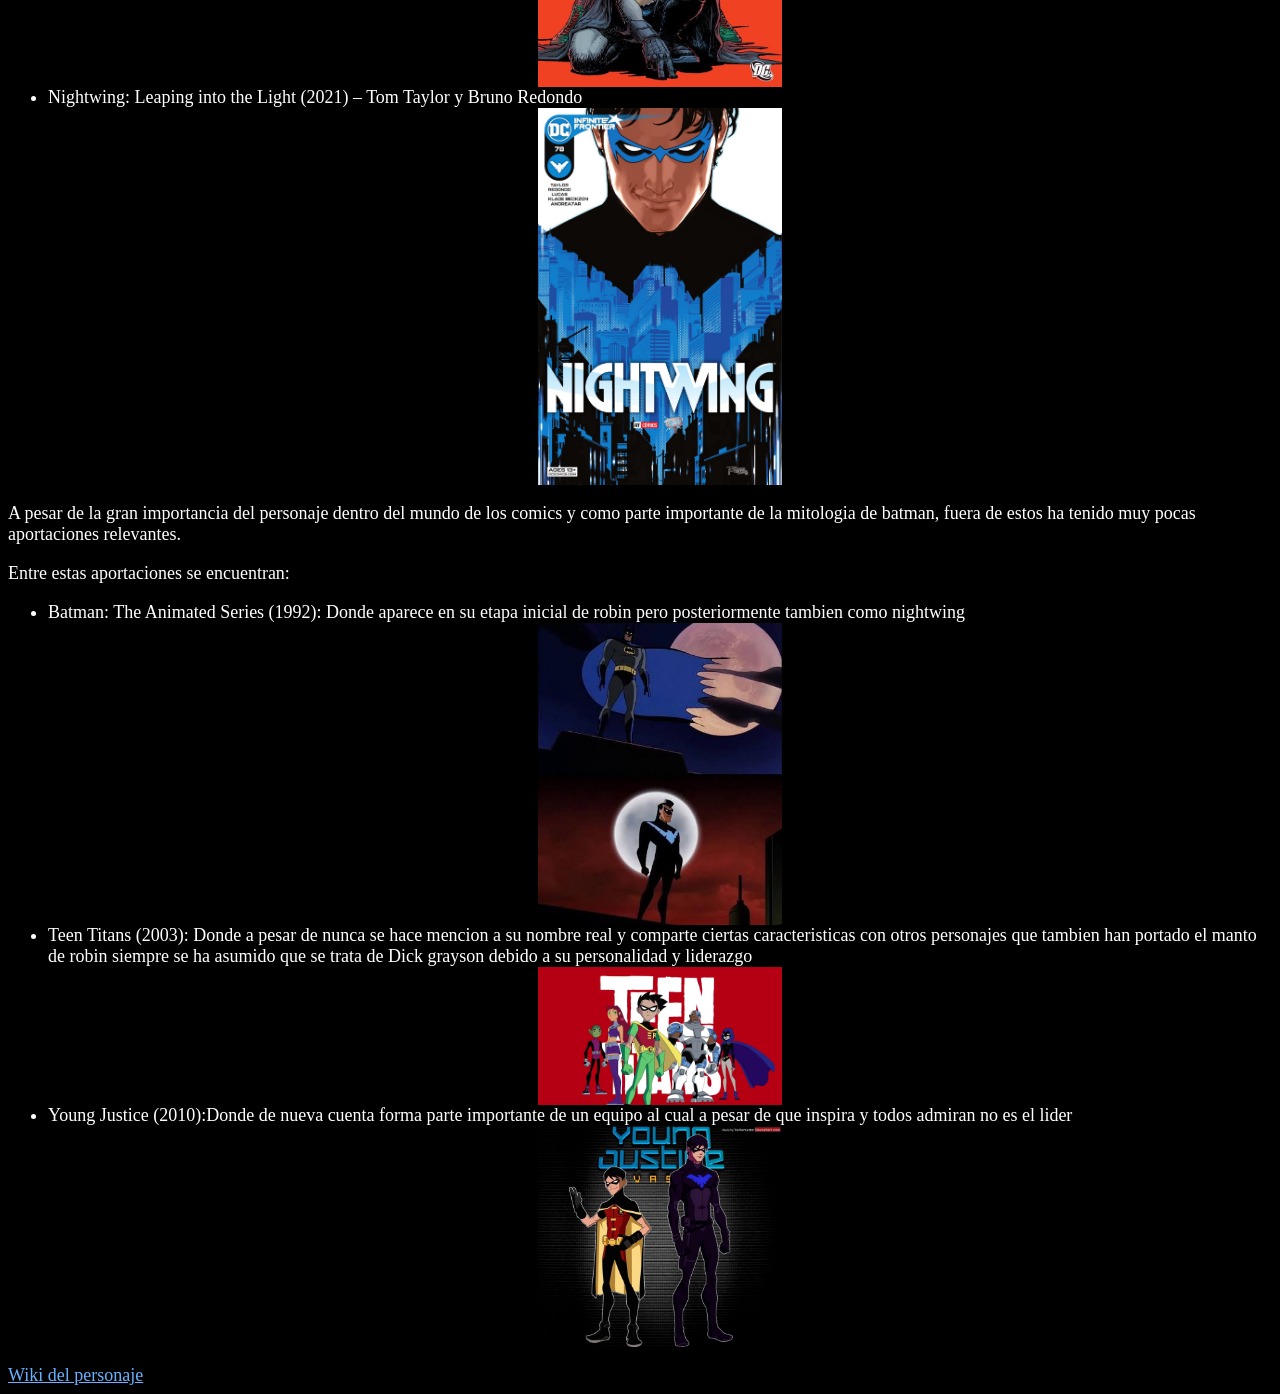
==== commit 5b4ce874: "Uso de BR en lugar de multiples bloques" ====
--- a/index.html
+++ b/index.html
@@ -19,8 +19,7 @@
     <p>A pesar de tener un pasado triste y vivir en una de las ciudades mas corruptas en su mundo siempre ve lo bueno de la gente y actua pensando en el bienestar del resto y no en si mismo</p>
     <img src="Nightwing.jpg" alt="Nightwing">
     <h2>¿Querido o respetado?</h2>
-    <p>A diferencia de muchos personajes del universo DC el no solo es respetado por los demas, personajes como su padre Batman en muchas ocaciones los demas heroes realmente no le tienen ningun aprecio, solo lo respetan.</p>
-    <p>A diferencia de Batman, Nightwing es querido practicamente por todos los demas heroes, ya que no solo hace un buen trabajo, si no que es una persona que genuinamente se preocupa por todos, es una persona humilde, empatica y un gran lider nato</p>
+    <p>A diferencia de muchos personajes del universo DC el no solo es respetado por los demas, personajes como su padre Batman en muchas ocaciones los demas heroes realmente no le tienen ningun aprecio, solo lo respetan.<br> A diferencia de Batman, Nightwing es querido practicamente por todos los demas heroes, ya que no solo hace un buen trabajo, si no que es una persona que genuinamente se preocupa por todos, es una persona humilde, empatica y un gran lider nato</p>
     <img src="Dick y superman.jpg" alt="Nightwwing cayendo con uno de sus mejores amigos, superman">
     <h2>Los superheroes como trabajo en conjunto</h2>
     <p>Personajes como nightwing llevan decadas existiendo y de evolucion como personaje. Personajes como el al pasar por manos de multiples artistas y editores mas que un ente que siempre es de una forma determinada se puede interpretar como un modelo al cual cada artista le da una u otra interpretacion segun las problematicas de la sociedad actual o los valores que se quieran representar.</p>
@@ -49,4 +48,4 @@
     </ul>
   </body>
   <footer><a href="https://es.wikipedia.org/wiki/Nightwing_(DC_Comics)" target="_blank">Wiki del personaje</a></footer>
-</html>+</html>
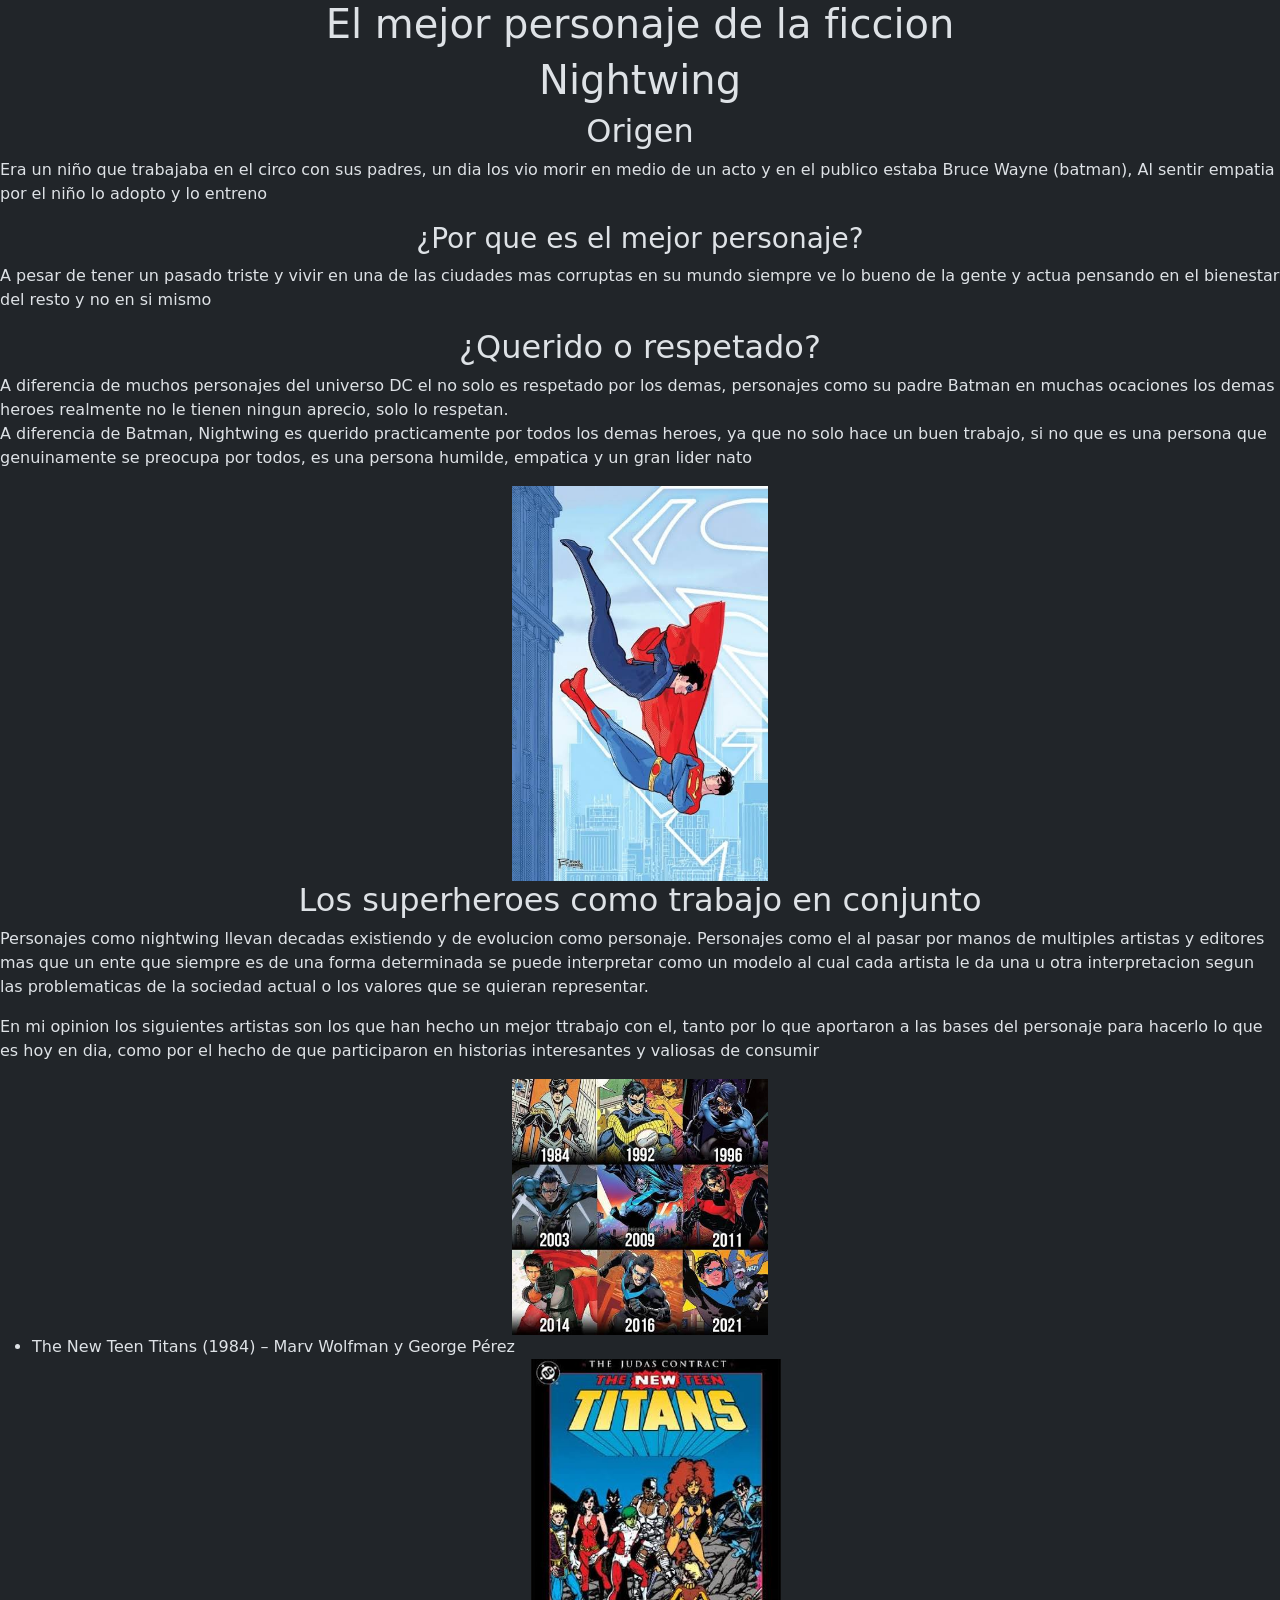
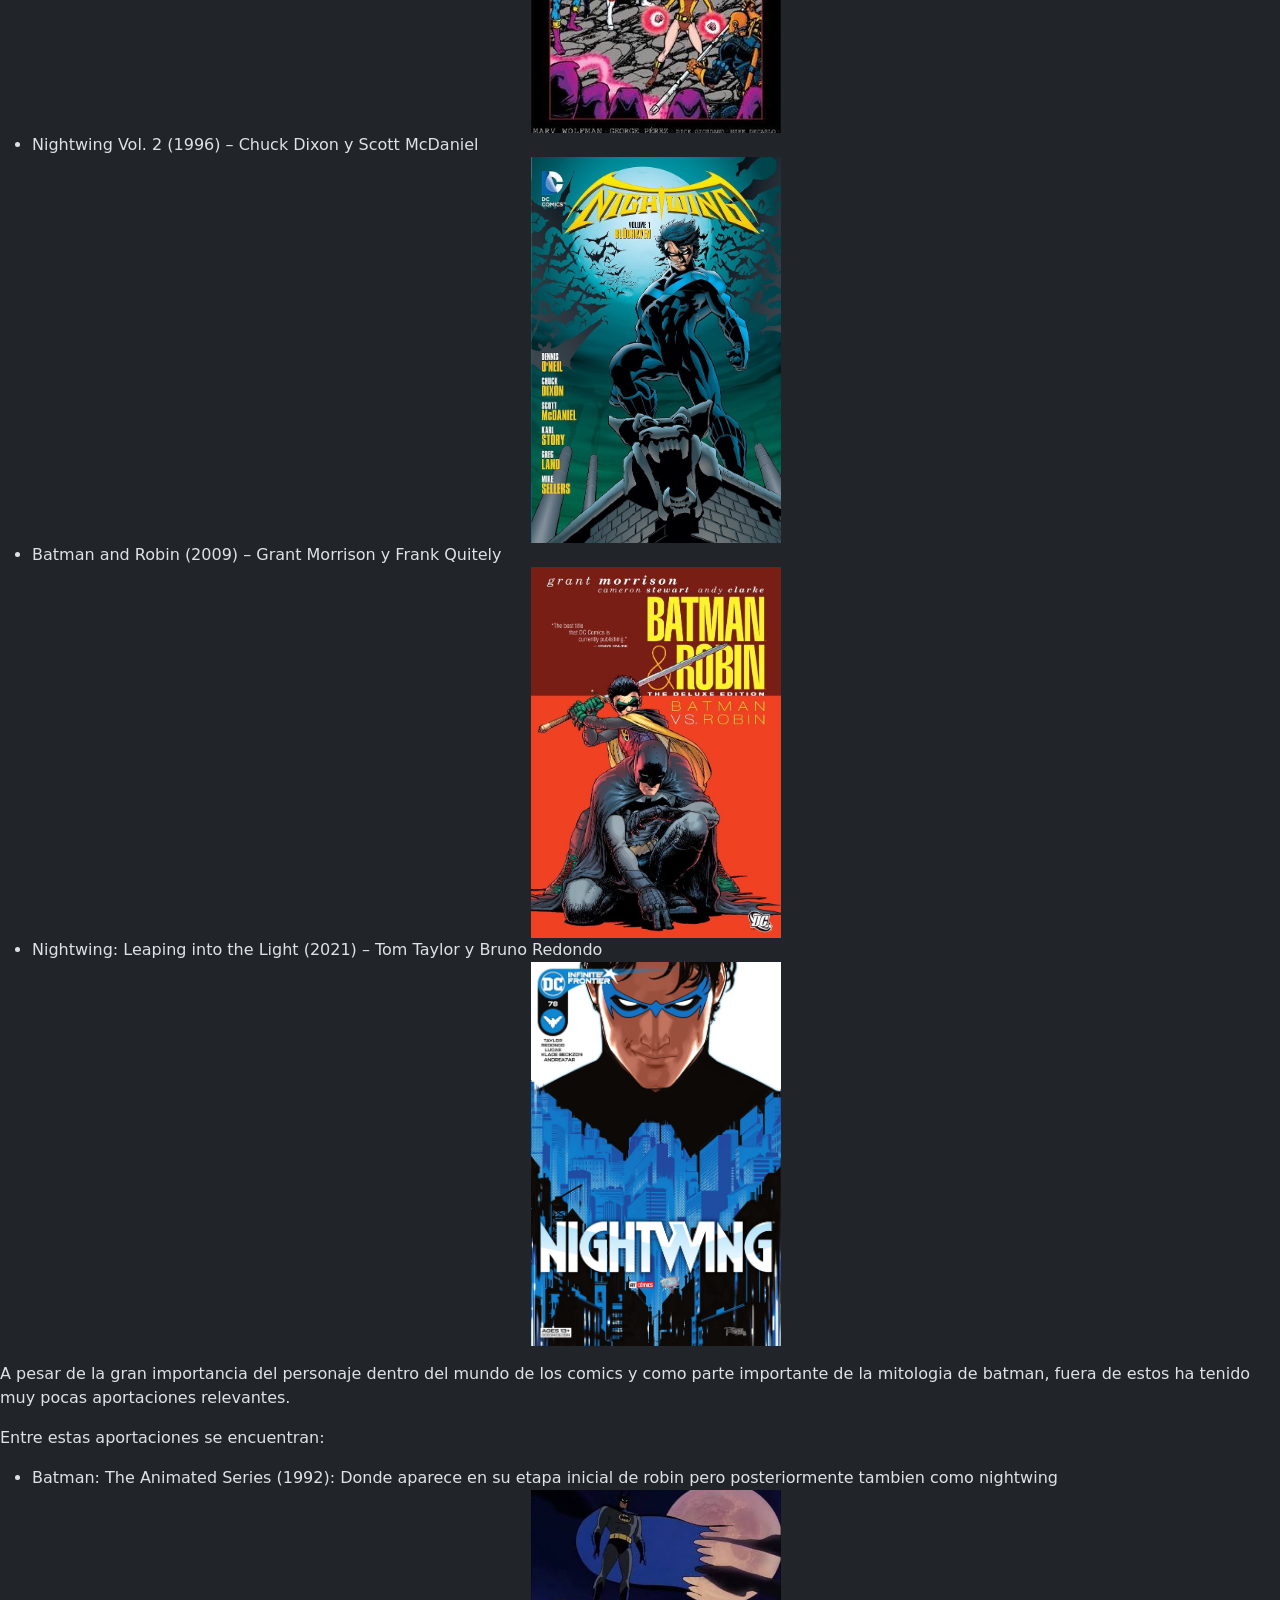
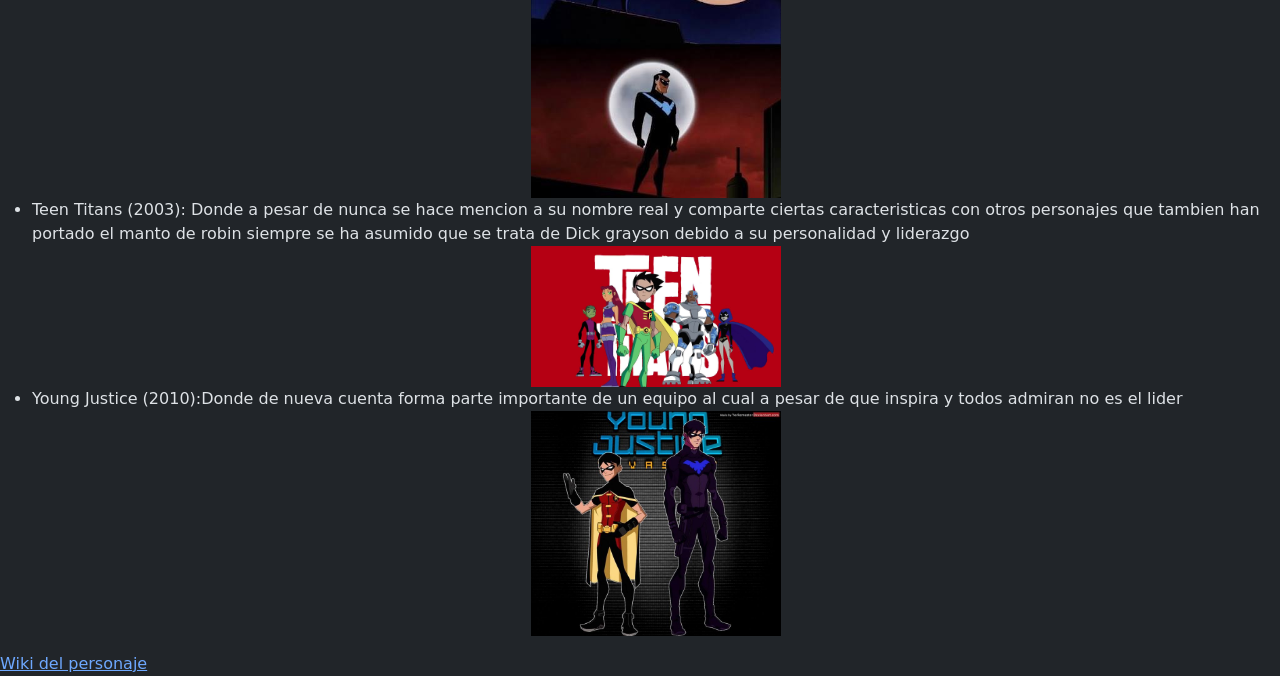
==== commit 30793476: "bootstrap añadido con dark mode" ====
--- a/index.html
+++ b/index.html
@@ -1,9 +1,15 @@
 <!doctype html>
-<html lang="es">
+<html lang="es" data-bs-theme="dark">
   <head>
     <meta charset="utf-8" />
     <title>Personaje</title>
-    <link rel="stylesheet" href="styles.css">
+    <link rel="stylesheet" href="styles.css" />
+    <link
+      href="https://cdn.jsdelivr.net/npm/bootstrap@5.3.8/dist/css/bootstrap.min.css"
+      rel="stylesheet"
+      integrity="sha384-sRIl4kxILFvY47J16cr9ZwB07vP4J8+LH7qKQnuqkuIAvNWLzeN8tE5YBujZqJLB"
+      crossorigin="anonymous"
+    />
   </head>
   <body>
     <h1>El mejor personaje de la ficcion</h1>
@@ -14,38 +20,94 @@
       en medio de un acto y en el publico estaba Bruce Wayne (batman), Al sentir
       empatia por el niño lo adopto y lo entreno
     </p>
-    <img src="Flying graysons.jpg" alt="Dick y su familia en el circo">
     <h3>¿Por que es el mejor personaje?</h3>
-    <p>A pesar de tener un pasado triste y vivir en una de las ciudades mas corruptas en su mundo siempre ve lo bueno de la gente y actua pensando en el bienestar del resto y no en si mismo</p>
-    <img src="Nightwing.jpg" alt="Nightwing">
+    <p>
+      A pesar de tener un pasado triste y vivir en una de las ciudades mas
+      corruptas en su mundo siempre ve lo bueno de la gente y actua pensando en
+      el bienestar del resto y no en si mismo
+    </p>
     <h2>¿Querido o respetado?</h2>
-    <p>A diferencia de muchos personajes del universo DC el no solo es respetado por los demas, personajes como su padre Batman en muchas ocaciones los demas heroes realmente no le tienen ningun aprecio, solo lo respetan.<br> A diferencia de Batman, Nightwing es querido practicamente por todos los demas heroes, ya que no solo hace un buen trabajo, si no que es una persona que genuinamente se preocupa por todos, es una persona humilde, empatica y un gran lider nato</p>
-    <img src="Dick y superman.jpg" alt="Nightwwing cayendo con uno de sus mejores amigos, superman">
+    <p>
+      A diferencia de muchos personajes del universo DC el no solo es respetado
+      por los demas, personajes como su padre Batman en muchas ocaciones los
+      demas heroes realmente no le tienen ningun aprecio, solo lo respetan.<br />
+      A diferencia de Batman, Nightwing es querido practicamente por todos los
+      demas heroes, ya que no solo hace un buen trabajo, si no que es una
+      persona que genuinamente se preocupa por todos, es una persona humilde,
+      empatica y un gran lider nato
+    </p>
+    <img
+      src="Dick y superman.jpg"
+      alt="Nightwwing cayendo con uno de sus mejores amigos, superman"
+    />
     <h2>Los superheroes como trabajo en conjunto</h2>
-    <p>Personajes como nightwing llevan decadas existiendo y de evolucion como personaje. Personajes como el al pasar por manos de multiples artistas y editores mas que un ente que siempre es de una forma determinada se puede interpretar como un modelo al cual cada artista le da una u otra interpretacion segun las problematicas de la sociedad actual o los valores que se quieran representar.</p>
-    <p>En mi opinion los siguientes artistas son los que han hecho un mejor ttrabajo con el, tanto por lo que aportaron a las bases del personaje para hacerlo lo que es hoy en dia, como por el hecho de que participaron en historias interesantes y valiosas de consumir</p>
-    <img src="Epocas.jpg" alt="Nightwing y su evolucion con el tiempo">
+    <p>
+      Personajes como nightwing llevan decadas existiendo y de evolucion como
+      personaje. Personajes como el al pasar por manos de multiples artistas y
+      editores mas que un ente que siempre es de una forma determinada se puede
+      interpretar como un modelo al cual cada artista le da una u otra
+      interpretacion segun las problematicas de la sociedad actual o los valores
+      que se quieran representar.
+    </p>
+    <p>
+      En mi opinion los siguientes artistas son los que han hecho un mejor
+      ttrabajo con el, tanto por lo que aportaron a las bases del personaje para
+      hacerlo lo que es hoy en dia, como por el hecho de que participaron en
+      historias interesantes y valiosas de consumir
+    </p>
+    <img src="Epocas.jpg" alt="Nightwing y su evolucion con el tiempo" />
     <ul>
       <li>The New Teen Titans (1984) – Marv Wolfman y George Pérez</li>
-      <img src="Judas contract.jpg" alt="La portada mas popular de esa etapa">
+      <img src="Judas contract.jpg" alt="La portada mas popular de esa etapa" />
       <li>Nightwing Vol. 2 (1996) – Chuck Dixon y Scott McDaniel</li>
-      <img src="Volumen 2.jpg" alt="La portada mas popular de esa etapa">
+      <img src="Volumen 2.jpg" alt="La portada mas popular de esa etapa" />
       <li>Batman and Robin (2009) – Grant Morrison y Frank Quitely</li>
-      <img src="Batman and robin.jpg" alt="La portada mas popular de esa etapa">
-      <li>Nightwing: Leaping into the Light (2021) – Tom Taylor y Bruno Redondo</li>
-      <img src="Nightwing taylor.jpg" alt="La portada mas popular de esa etapa">
+      <img
+        src="Batman and robin.jpg"
+        alt="La portada mas popular de esa etapa"
+      />
+      <li>
+        Nightwing: Leaping into the Light (2021) – Tom Taylor y Bruno Redondo
+      </li>
+      <img
+        src="Nightwing taylor.jpg"
+        alt="La portada mas popular de esa etapa"
+      />
     </ul>
-    <p>A pesar de la gran importancia del personaje dentro del mundo de los comics y como parte importante de la mitologia de batman, fuera de estos ha tenido muy pocas aportaciones relevantes.</p>
-    <p>Entre estas aportaciones se encuentran: </p>
+    <p>
+      A pesar de la gran importancia del personaje dentro del mundo de los
+      comics y como parte importante de la mitologia de batman, fuera de estos
+      ha tenido muy pocas aportaciones relevantes.
+    </p>
+    <p>Entre estas aportaciones se encuentran:</p>
     <ul>
-      <li>Batman: The Animated Series (1992):
-      Donde aparece en su etapa inicial de robin pero posteriormente tambien como nightwing</li>
-      <img src="Batman TAS.jpg" alt="El personaje en la serie de batman">
-      <li>Teen Titans (2003): Donde a pesar de nunca se hace mencion a su nombre real y comparte ciertas caracteristicas con otros personajes que tambien han portado el manto de robin siempre se ha asumido que se trata de Dick grayson debido a su personalidad y liderazgo</li>
-      <img src="Teen titans.jpg" alt="Imagen de su aparicion en teen titans">
-      <li>Young Justice (2010):Donde de nueva cuenta forma parte importante de un equipo al cual a pesar de que inspira y todos admiran no es el lider</li>
-      <img src="Robin young justice.jpg" alt="Los 2 diseños del personaje en la serie mencionada">
+      <li>
+        Batman: The Animated Series (1992): Donde aparece en su etapa inicial de
+        robin pero posteriormente tambien como nightwing
+      </li>
+      <img src="Batman TAS.jpg" alt="El personaje en la serie de batman" />
+      <li>
+        Teen Titans (2003): Donde a pesar de nunca se hace mencion a su nombre
+        real y comparte ciertas caracteristicas con otros personajes que tambien
+        han portado el manto de robin siempre se ha asumido que se trata de Dick
+        grayson debido a su personalidad y liderazgo
+      </li>
+      <img src="Teen titans.jpg" alt="Imagen de su aparicion en teen titans" />
+      <li>
+        Young Justice (2010):Donde de nueva cuenta forma parte importante de un
+        equipo al cual a pesar de que inspira y todos admiran no es el lider
+      </li>
+      <img
+        src="Robin young justice.jpg"
+        alt="Los 2 diseños del personaje en la serie mencionada"
+      />
     </ul>
   </body>
-  <footer><a href="https://es.wikipedia.org/wiki/Nightwing_(DC_Comics)" target="_blank">Wiki del personaje</a></footer>
+  <footer>
+    <a
+      href="https://es.wikipedia.org/wiki/Nightwing_(DC_Comics)"
+      target="_blank"
+      >Wiki del personaje</a
+    >
+  </footer>
 </html>
--- a/styles.css
+++ b/styles.css
@@ -1,6 +1,4 @@
 body {
-    background-color:black;
-    color: white;
     text-justify: auto;
     font-size: 18px;
 }
